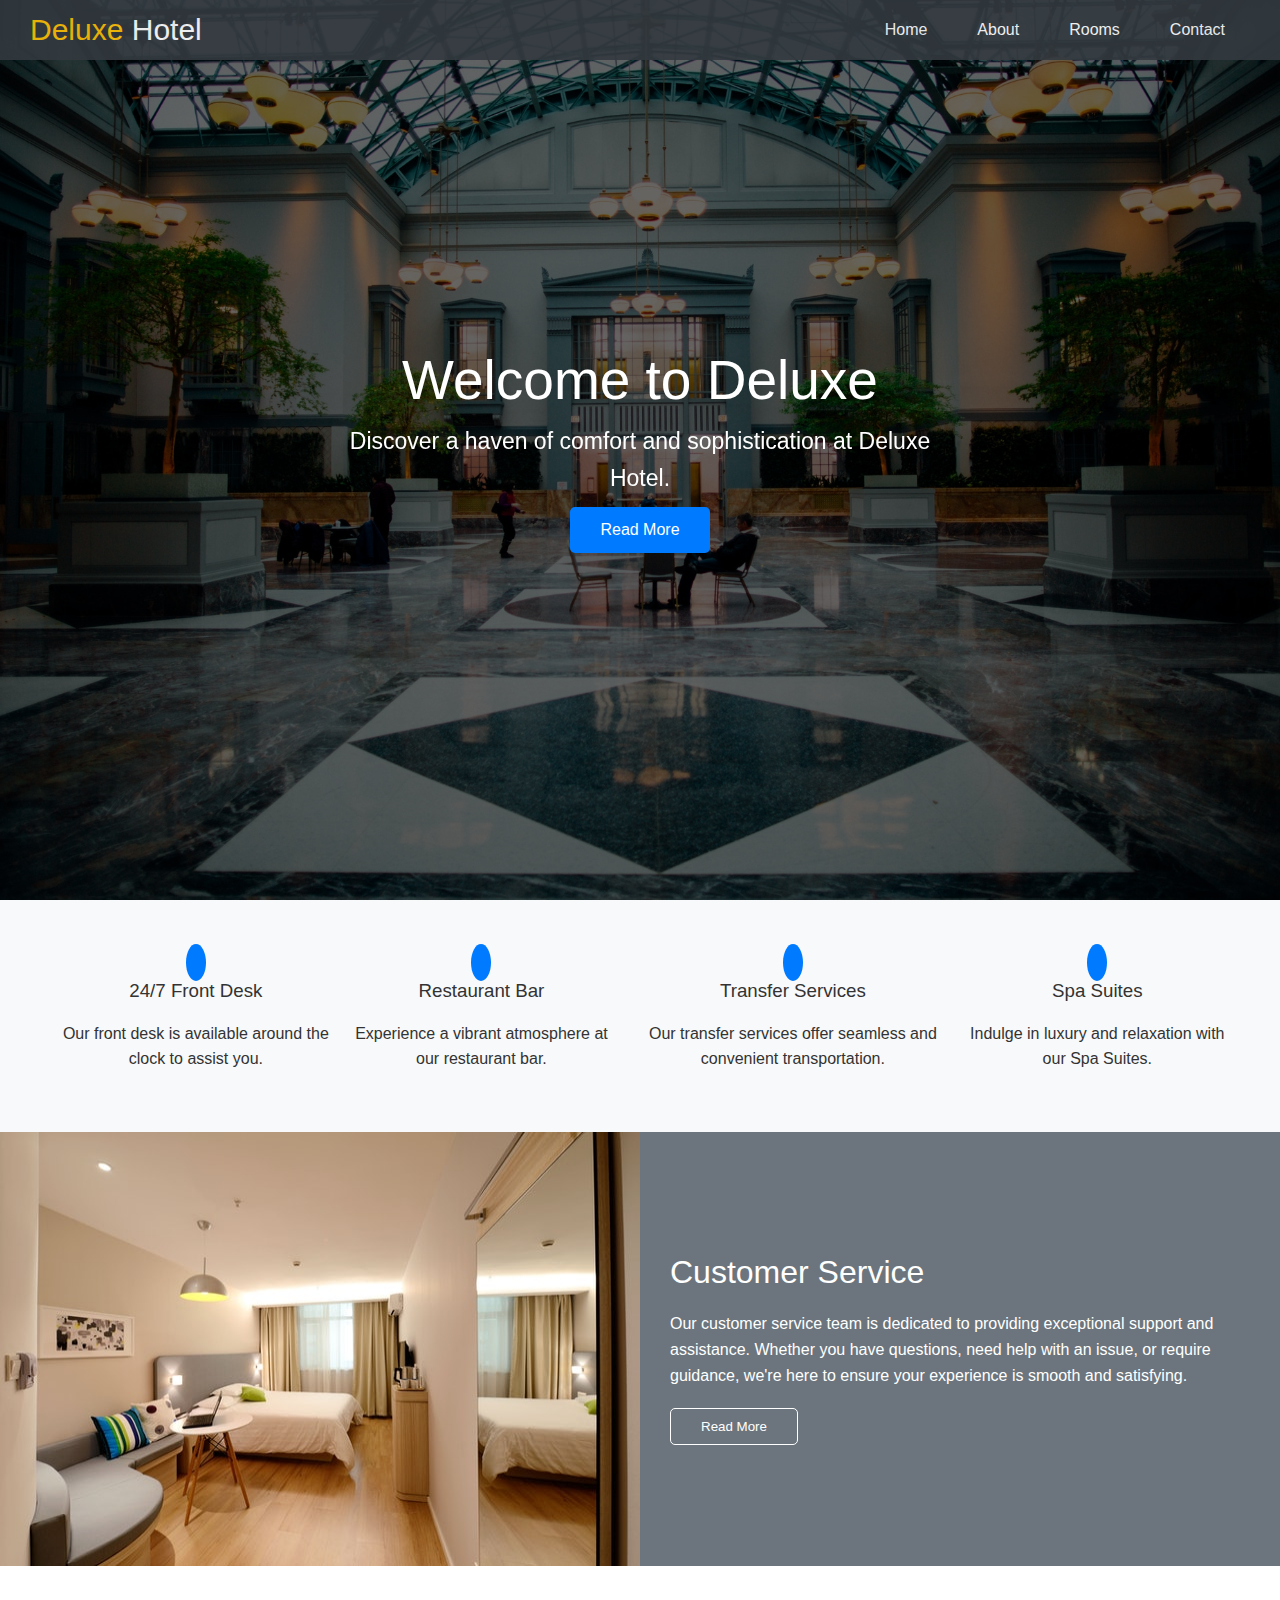
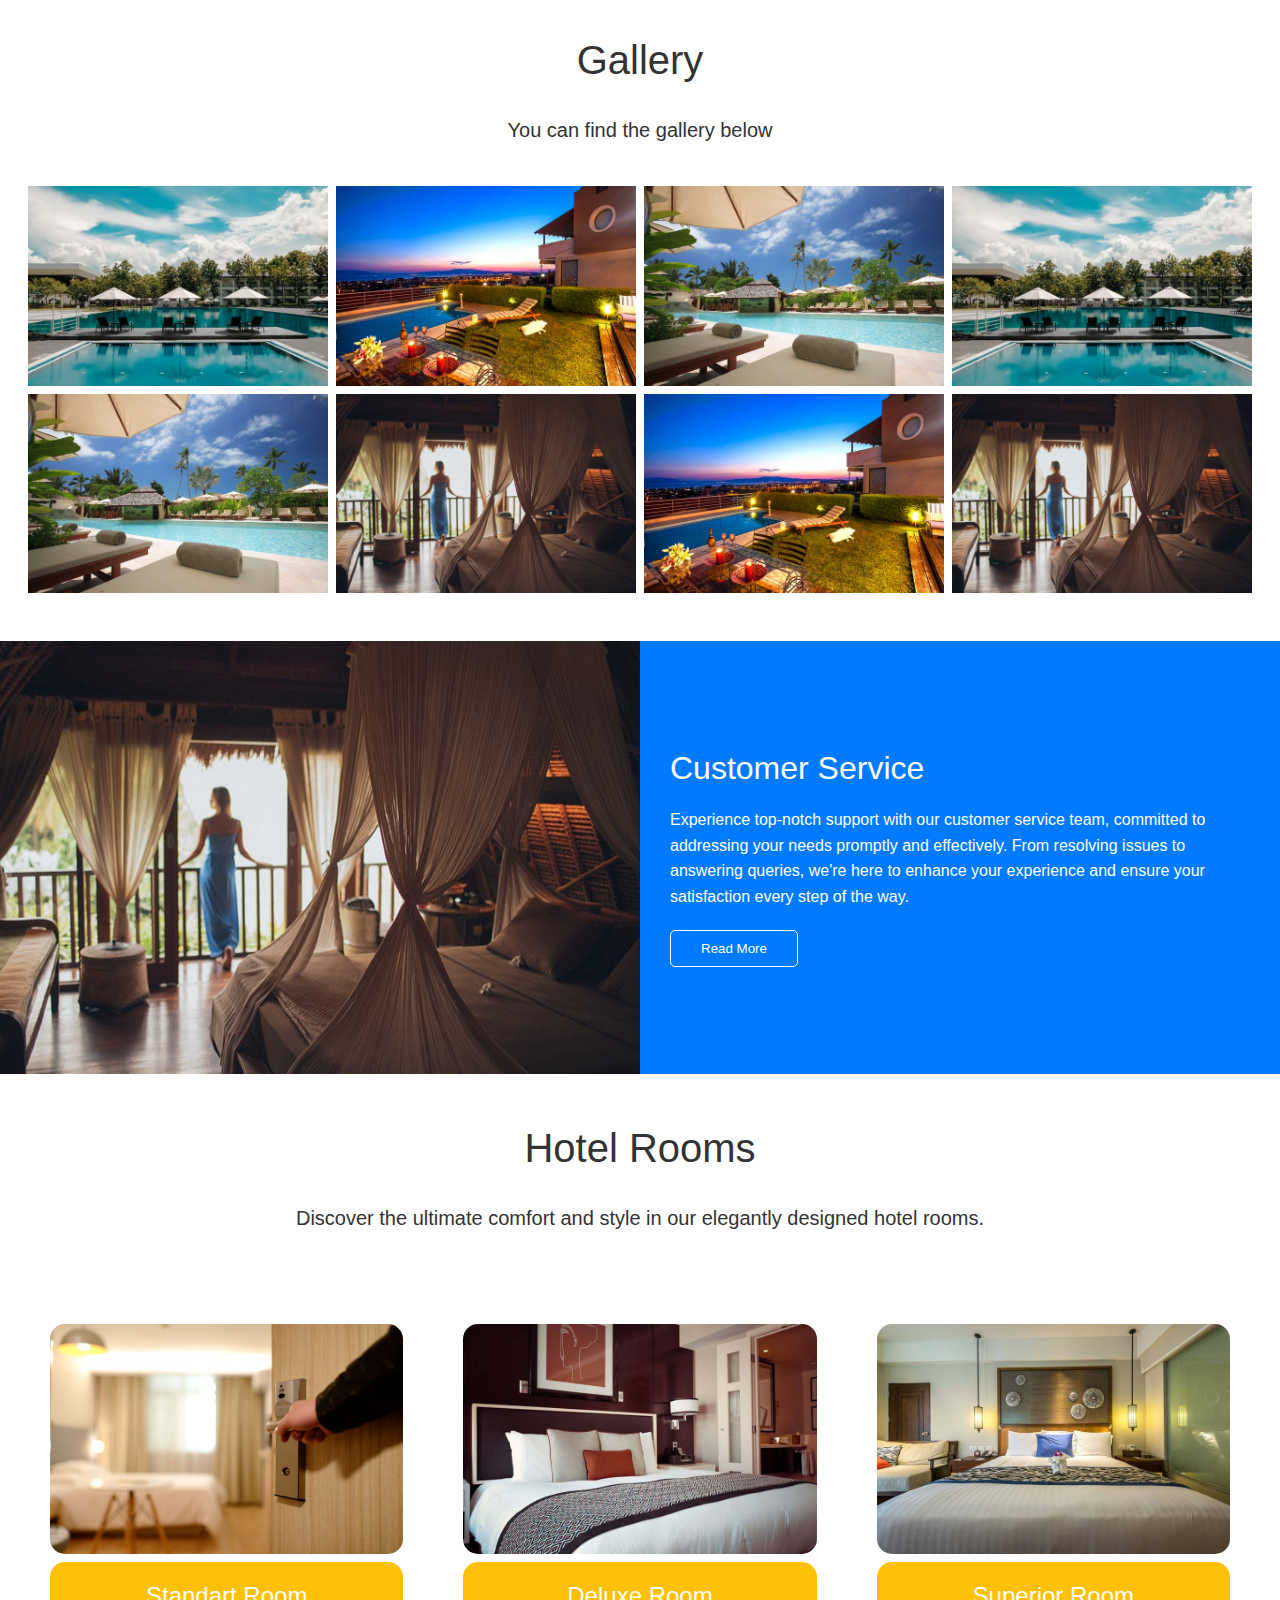
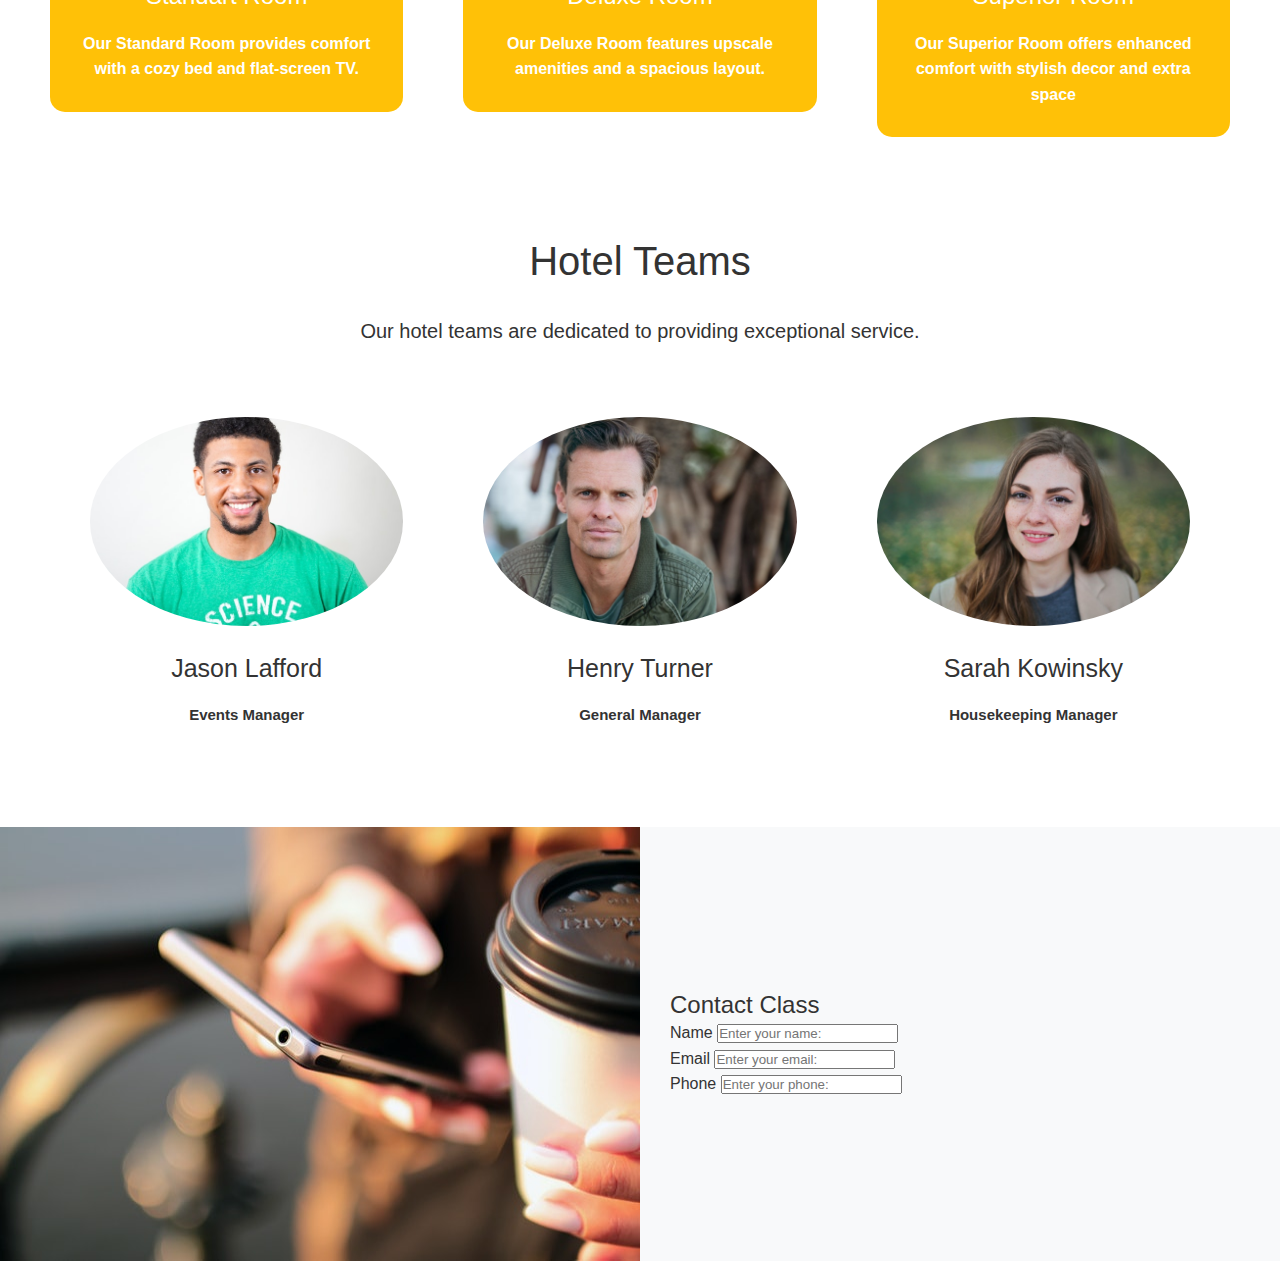
==== index.html @ 6f43c354 "form-contact taslağı oluşturuldu." ====
<!DOCTYPE html>
<html lang="en">
<head>
    <meta charset="UTF-8">
    <meta name="viewport" content="width=device-width, initial-scale=1.0">
    <title>Document</title>
    <link rel="stylesheet" href="css/utils.css">
    <link rel="stylesheet" href="css/style.css">
    <link rel="stylesheet" href="https://cdnjs.cloudflare.com/ajax/libs/font-awesome/6.6.0/css/all.min.css" integrity="sha512-Kc323vGBEqzTmouAECnVceyQqyqdsSiqLQISBL29aUW4U/M7pSPA/gEUZQqv1cwx4OnYxTxve5UMg5GT6L4JJg==" crossorigin="anonymous" referrerpolicy="no-referrer" />
</head>
<body>
    <!--header-->
   <header id="home" class="main-header">
    <div class="navbar">
        <h1 class="brand"><i class="fas fa-hotel"></i>
        <span>Deluxe</span> Hotel
        </h1>
        </nav>
        <ul>
            <li><a href="#home">Home</a></li>
            <li><a href="#about">About</a></li>
            <li><a href="#rooms">Rooms</a></li>
            <li><a href="#contact">Contact</a></li>

        </ul>
        </nav>
       
    </div>
    <div class="content">
        <h1>Welcome to Deluxe</h1>
        <p>Discover a haven of comfort and sophistication at Deluxe Hotel.</p>
        <a href="" class="btn btn-primary"><i class="fas fa-chevron-right"></i> Read More</a>
    </div>
   </header>

   <main>
    <!--services-->
    <section id="services" class="icons bg-light">
    <div class="flex-items">
        <div>
            <i class="fas fa-concierge-bell fa-2x"></i>
            <div>
                <h3>24/7 Front Desk</h3>
                <p>
                    Our front desk is available around the clock to assist you.
                </p>
            </div>




        </div>

        <div>
            <i class="fas fa-utensils fa-2x"></i>
            <div>
                <h3>Restaurant Bar</h3>
                <p>
                    Experience a vibrant atmosphere at our restaurant bar.
                </p>
            </div>




        </div>
        <div>
            <i class="fas fa-bus fa-2x"></i>
            <div>
                <h3>Transfer Services</h3>
                <p>
                    Our transfer services offer seamless and convenient transportation.
                </p>
            </div>




        </div>
        <div>
            <i class="fas fa-spa fa-2x"></i>
            <div>
                <h3>Spa Suites</h3>
                <p>
                    Indulge in luxury and relaxation with our Spa Suites.
                </p>
            </div>




        </div>
        



    </div>
  </section>

  <!--about-->
  <section id="about" class="flex-columns">
    <div class="row">
        <div class="column">
            <div class="column-1">
                <img src="img/about1.jpeg" alt="">
            </div>
        </div>
        <div class="column">
            <div class="column-2 bg-secondary">
              <h1>Customer Service</h1>
               <p>
                Our customer service team is dedicated to providing exceptional support and assistance. Whether you have questions, need help with an issue, or require guidance, we're here to ensure your experience is smooth and satisfying.
               </p>
               <button class="btn btn-outline">Read More</button>
            </div>
        </div>
    </div>
  </section>

  <!--gallery-->
  <section id="gallery" class=" gallery flex-grid section-padding">
    
    <div class="section-header">
        <h1>Gallery</h1>
        <p>You can find the gallery below</p>
    </div>
   <div class="row">
    <div class="column">
        <img src="img/1.jpeg" alt="">
        <img src="img/2.jpeg" alt="">
    </div>
    <div class="column">
        <img src="img/3.jpeg" alt="">
        <img src="img/4.jpeg" alt="">
    </div>
    <div class="column">
        <img src="img/2.jpeg" alt="">
        <img src="img/3.jpeg" alt="">
    </div>
    <div class="column">
        <img src="img/1.jpeg" alt="">
        <img src="img/4.jpeg" alt="">
    </div>
   </div>

  </section>

<!--about-2-->
 <section id="about" class="flex-columns flex-reverse">
    <div class="row">
        <div class="column">
            <div class="column-1">
                <img src="img/about2.jpeg" alt="">
            </div>
        </div>
        <div class="column">
            <div class="column-2 bg-primary">
              <h1>Customer Service</h1>
               <p>
                Experience top-notch support with our customer service team, committed to addressing your needs promptly and effectively. From resolving issues to answering queries, we're here to enhance your experience and ensure your satisfaction every step of the way.
               </p>
               <button class="btn btn-outline">Read More</button>
            </div>
        </div>
    </div>
  </section>

<!--hotel-rooms-->
<section id="room" class="hotel-rooms">

    <div class="section-header">
        <h1>Hotel Rooms</h1>
        <p>Discover the ultimate comfort and style in our elegantly designed hotel rooms.</p>
    </div>
    <div class="flex-items">

     <div class="rooms">
        <img src="img/room3.jpeg" alt="">
         <div class="desc">
         <h2>Standart Room</h2>
         <p>Our Standard Room provides comfort with a cozy bed and flat-screen TV.</p>
         </div>
     </div>
     <div class="rooms">
        <img src="img/room1.jpeg" alt="">
         <div class="desc">
         <h2>Deluxe Room</h2>
         <p>Our Deluxe Room features upscale amenities and a spacious layout.</p>
         </div>
     </div>
     <div class="rooms">
        <img src="img/room2.jpeg" alt="">
        <div class="desc">
         <h2>Superior Room</h2>
         <p>Our Superior Room offers enhanced comfort with stylish decor and extra space</p>
         </div>
     </div>
 

    </div>


</section>

<!--Teams-->
<section id="teams" class="hotel-teams">
    <div class="section-header">
        <h1>Hotel Teams</h1>
        <p>Our hotel teams are dedicated to providing exceptional service.</p>
    <div class="flex-items">
        <div class="teams">
            <img src="img/p1.jpeg" alt="">
              <h1>Jason Lafford</h1>
              <p>Events Manager</p>
              
        </div>
        <div class="teams">
            <img src="img/p2.jpeg" alt="">
              <h1>Henry Turner</h1>
              <p>General Manager</p>
              
        </div>
        <div class="teams">
            <img src="img/p3.jpeg" alt="">
              <h1>Sarah Kowinsky</h1>
              <p>Housekeeping Manager</p>
              
        </div>
    </div>

</section>

<!--Contact-->
<section id="contact" class="contact flex-columns">
    <div class="row">
        <div class="column">
        <div class="column-1">
            <img src="img/contact.jpeg" alt="">
        </div>
    </div>

    
        <div class="column">
        <div class="column-2 bg-light">
            <h2>Contact Class</h2>
             <form action="" class="contact-form">
                <div class="form-control">
                 <label for="name">Name</label>
                 <input type="text" id="name"
                 placeholder="Enter your name:">
                </div>

                <div class="form-control">
                    <label for="name">Email</label>
                    <input type="email" id="email"
                    placeholder="Enter your email:">
                   </div>

                   <div class="form-control">
                    <label for="name">Phone</label>
                    <input type="text" id="phone"
                    placeholder="Enter your phone:">
                   </div>

                  

             </form>
        </div>
    </div>

    </div>

</section>



 </main>


    
</body>
</html>
---- css/utils.css ----
:root { 
    --white: #fff;
    --primary: #007bff;
    --secondary: #6c757d;
    --succes: #28a745;
    --danger: #dc3545;
    --warning: #ffc107;
    --info: #17a2b8;
    --dark: #343a40;
    --light: #f8f9fa;
}
/* text color */

.text-primary {color: var(--primary);}
.text-secondary {color: var(--secondary);}
.text-succes {color: var(--succes);}
.text-danger {color: var(--danger);}
.text-warning {color: var(--warning);}
.text-info {color: var(--info);}
.text-dark {color: var(--dark);}
.text-light {color: var(--light);}

/* bg-colors */ 

.bg-primary {background-color: var(--primary);}
.bg-secondary {background-color: var(--secondary);}
.bg-succes {background-color: var(--succes);}
.bg-danger {background-color: var(--danger);}
.bg-warning {background-color: var(--warning);}
.bg-info {background-color: var(--info);}
.bg-dark {background-color: var(--dark);}
.bg-light {background-color: var(--light);}

/* buttons */ 

.btn {
    cursor: pointer;
    display: inline-block;
    padding: 10px 30px;
    border: none;
    border-radius: 5px;
}

.btn:hover {
    opacity: 0.9;
}

.btn-primary { 
    color: var(--white);
    background-color: var(--primary);
}

.btn-secondary { 
    color: var(--white);
    background-color: var(--secondary);
}

.btn-succes {
    color: var(--white);
    background-color: var(--succes);
}

.btn-danger {
    color: var(--white);
    background-color: var(--danger);
}

.btn-warning {
    color:  var(--white);
    background-color: var(--warning);

}
.btn-info {
    color:  var(--white);
    background-color: var(--info);

}

.btn-dark {
    color: var(--white);
    background-color: var(--dark);
}
.btn-light { 
    color: var(--dark);
    background-color: var(--light);

}
.btn-outline {
    background: transparent;
    border: 1px solid var(--white);
    color: var(--white);
}

.btn-outline-primary {
    background: transparent;
    border: 1px solid var(--primary);
    color: var(--dark);
}


.btn-outline-primary:hover { 
    background: var(--primary);
    border: 1px solid var(--primary);
    color: var(--white);

}

/* flex items */
.flex-items {
    display: flex;
    flex: 25%;
    justify-content: center;
    text-align: center;
    height: 100%;
    margin: 5px;
    padding: 15px;
}

.flex-items h3{
    font-family: sans-serif;
}


/* flex-columns */

.flex-columns .flex-reverse .row{
    flex-direction: row-reverse;

}
.flex-columns .row {
    display: flex;
    flex-direction: row;
    flex-wrap: wrap;

    width: 100%;

}
.flex-columns .column {
    flex: 1;

}

.flex-columns .column .column-1,
.flex-columns .column .column-2 {
    height: 100%;

}
.flex-columns .column-2 {
    display: flex;
    flex-direction: column;
    align-items: flex-start;
    justify-content: center;
    padding: 3rem;

}

.flex-columns img {
    width: 100%;
    height: 100%;
}
.flex-grid .row {
    display: flex;
    flex-wrap: wrap;
    padding: 0 .4rem;

}
.flex-grid .column {
    flex: 25%;
    padding: 0 .4rem;
}

.section-header {
    display: flex;
    flex-direction: column;
    align-items: center;
    justify-content: center;
    padding: 3rem;

}
.section-header h1 {
    font-size: 4rem;
    margin: 2rem 0;

}
.section-padding {
    padding: 2rem 2rem 4rem;
}

.section-header p {
    font-size: 2rem;
}
---- css/style.css ----
@import url('https://fonts.googleapis.com/css2?family=Open+Sans:ital,wght@0,300..800;1,300..800&family=Roboto:ital,wght@0,100;0,300;0,400;0,500;0,700;0,900;1,100;1,300;1,400;1,500;1,700;1,900&display=swap');

body{
    font-family: sans-serif;
    font-size: 1.6rem;
    background: #fff;
    color: #333;
    line-height: 1.6;

}
*{
    box-sizing: border-box;
    margin: 0;
    padding: 0;

}
html{
    font-size: 10px;
}

ul{

    list-style: none;
    

}

a{
    color: #333;
    text-decoration: none;

}
h1,h2 {
    font-weight: 300;
    line-height: 1.2;

}

p {
    margin: 1rem 0;
}

img {
    width: 100%;

}

.text-center{
    text-align: center;

}

/* navbar */
.navbar { 
    display: flex;
    align-items: center;
    justify-content: space-between;
    background-color: var(--dark);
    opacity: 0.9;
    color: #fff;
    position: fixed;
    width: 100%;
    height: 60px;
    top: 0;
    padding: 0 3rem;

}
.navbar a { 
    color: #fff;
    padding: 1rem 2rem;
    margin: 0 0.5rem;

}
.navbar ul {
    display: flex;

}
.navbar a:hover {
    border-bottom: 2px solid var(--warning);
   

}

.navbar .brand {
    font-weight: 400;
}

.navbar h1 {
    font-size: 3rem;
}  
.navbar span {
    color: var(--warning);
}
    
.main-header {
    background-image: url('../img/bg-1.jpeg');
    background-repeat: no-repeat;
    background-size: cover;
    background-position: center;
    height: 100vh;
    color: #fff;
    position: relative;
}
.main-header .content {
    display: flex;
    flex-direction: column;
    align-items: center;
    justify-content: center;
    text-align: center;
    height: 100%;

}
.main-header::before {
    content: '';
    position: absolute;
    top: 0;
    left: 0;
    width: 100%;
    height: 100%;
    background: rgba(0, 0, 0, 0.6);
}
.main-header * {
    z-index: 5;
}
.main-header .content h1 {
    font-size: 5.5rem;
}
.main-header .content p {
    font-size: 2.3rem;
    max-width: 60rem;
    margin: 2rem 0 3 rem;
    
}

/* icons */
.icons {
    padding: 30px;

}
.icons h3 {
    font-weight: 400;
    margin-bottom: 15px;

}

.icons i {
    background-color: var(--primary);
    color: #fff;
    padding: 1rem;
    border-radius: 50%;
    margin-bottom: 1.5rem;

}

/* about */

#about {
    color: #fff;


}
#about h2 {
    font-size: 4rem;
    font-weight: 400;
}

#about p {
    margin: 2rem 0;
    
}

/* gallery */
.gallery img:hover{
 cursor: pointer;
 opacity: 0.9;
}

.flex-items .rooms {
    margin: 3rem;
    
    
}

.hotel-rooms .desc {
    background-color: var(--warning);
    color: #fff;
    padding: 1rem;
    font-weight: 700;
    
   

}
.hotel-rooms .desc h2 {
    margin: 1rem;
}
.hotel-rooms .desc p {
    padding: 1rem;
}

.flex-items .teams {
    margin: 4rem;

    
}
.flex-items .teams h1 {
    font-size: 2.5rem;
}
.flex-items .teams p {
    font-size: 1.5rem;
    font-weight: 700;
}

.teams img {
    border-radius: 50%;
}
.rooms img {
    border-radius: 15px ;
}

.teams img:hover {
    transition: 0.3s;
    opacity: 0.9;
}
.rooms .desc {
    border-radius: 15px;
}
.rooms img:hover {
   opacity: 0.9;
   box-shadow: inset;
}
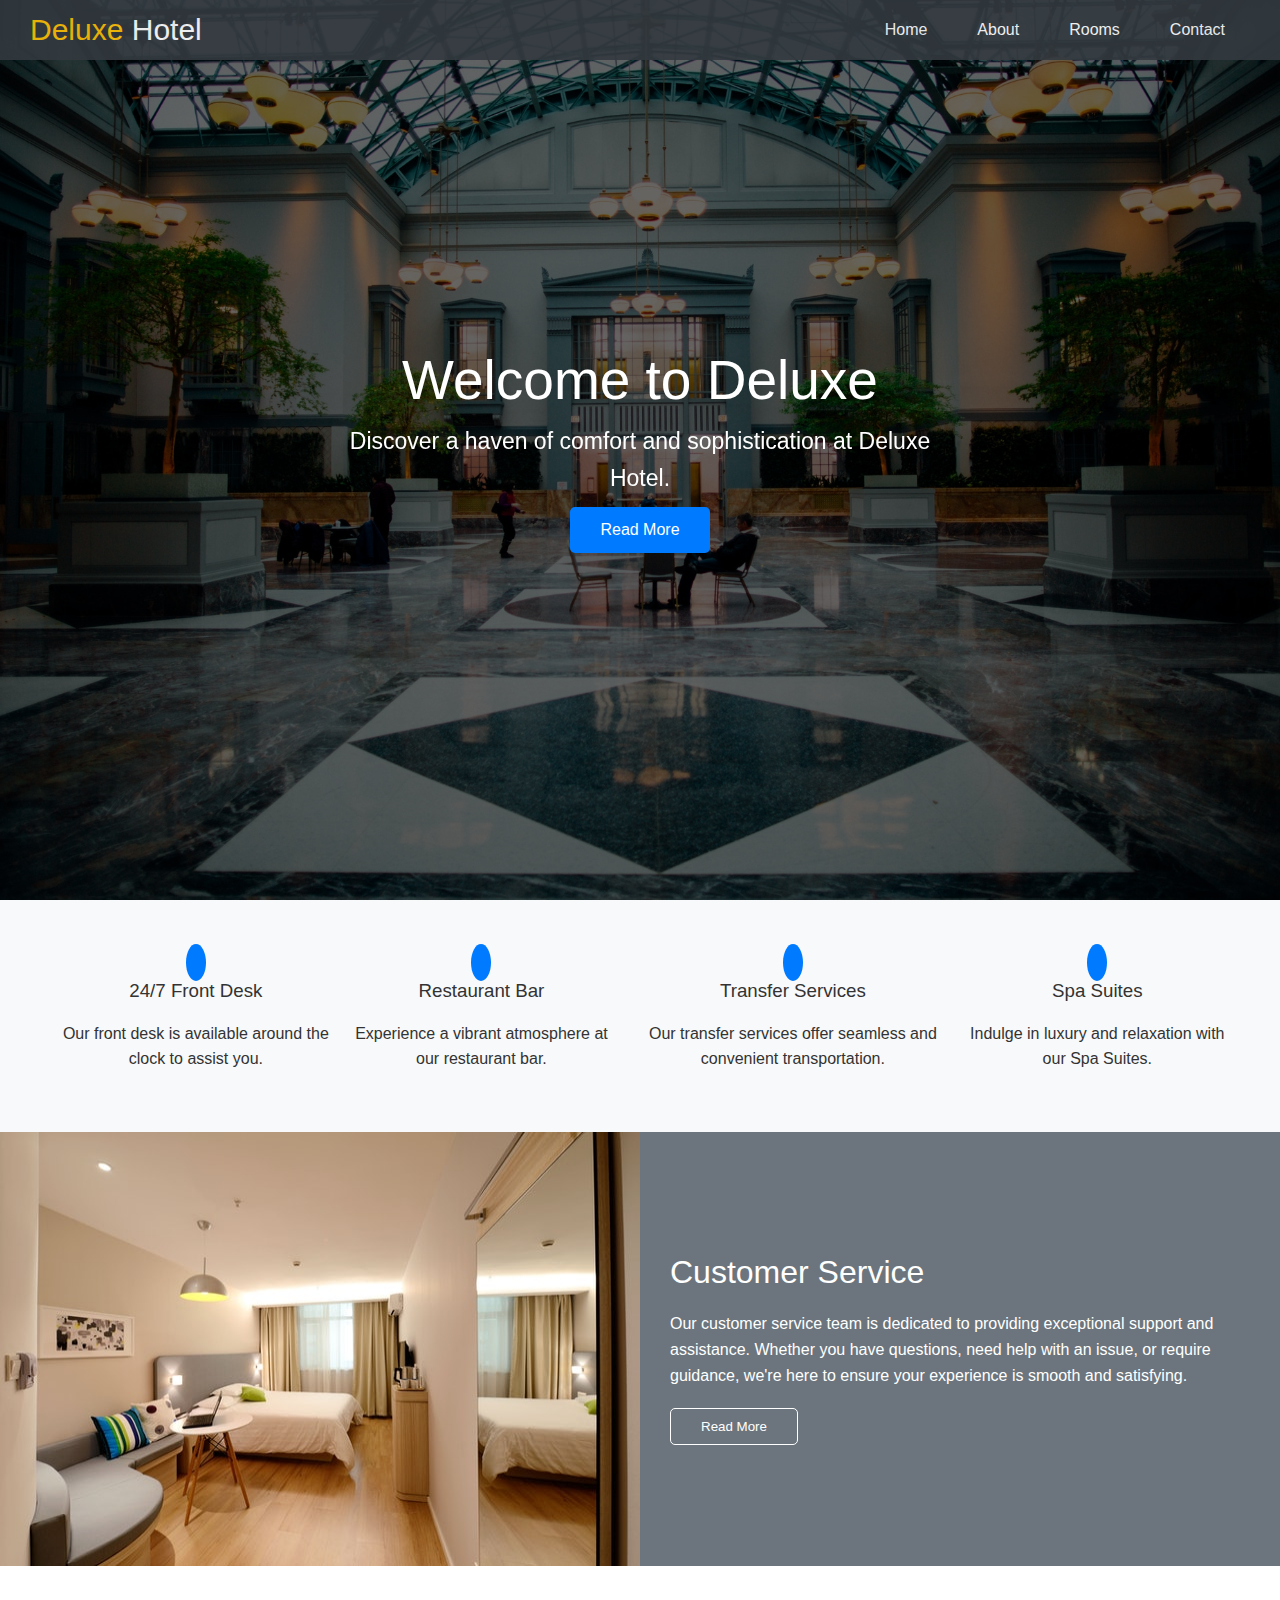
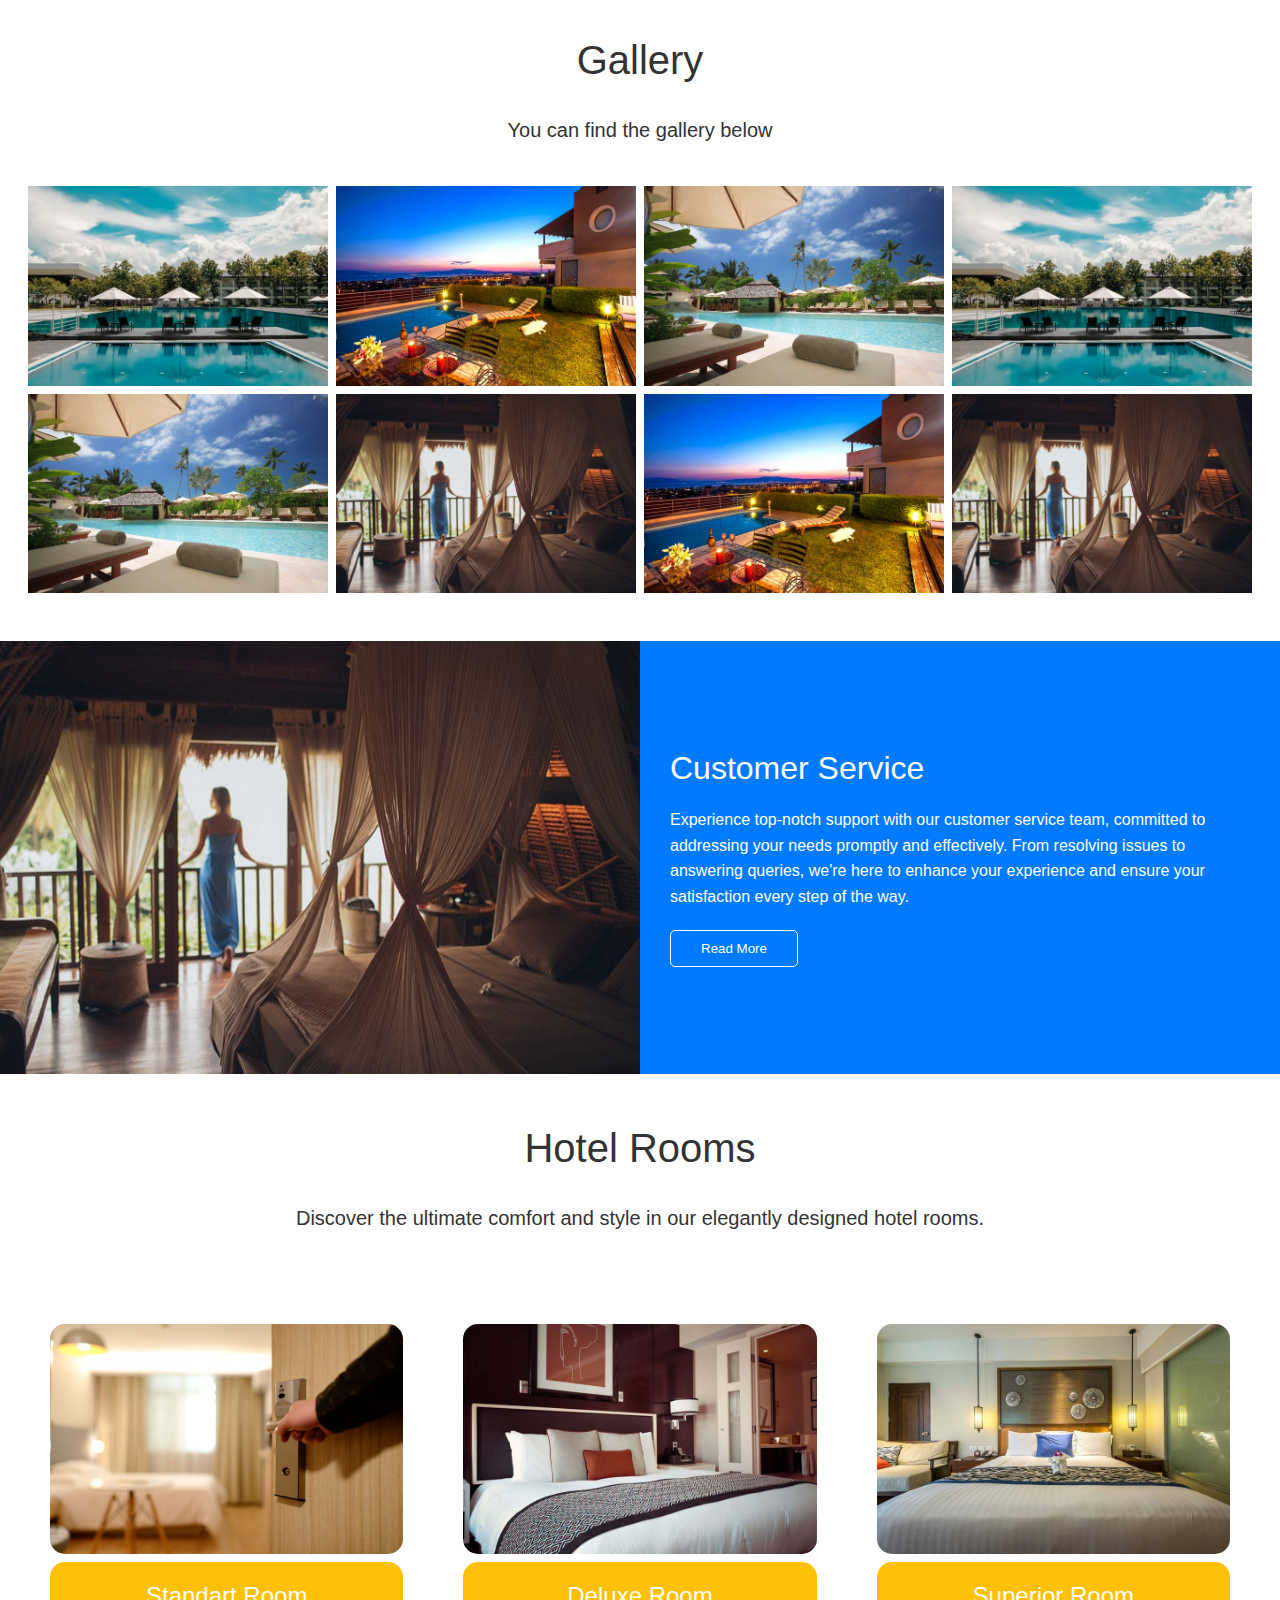
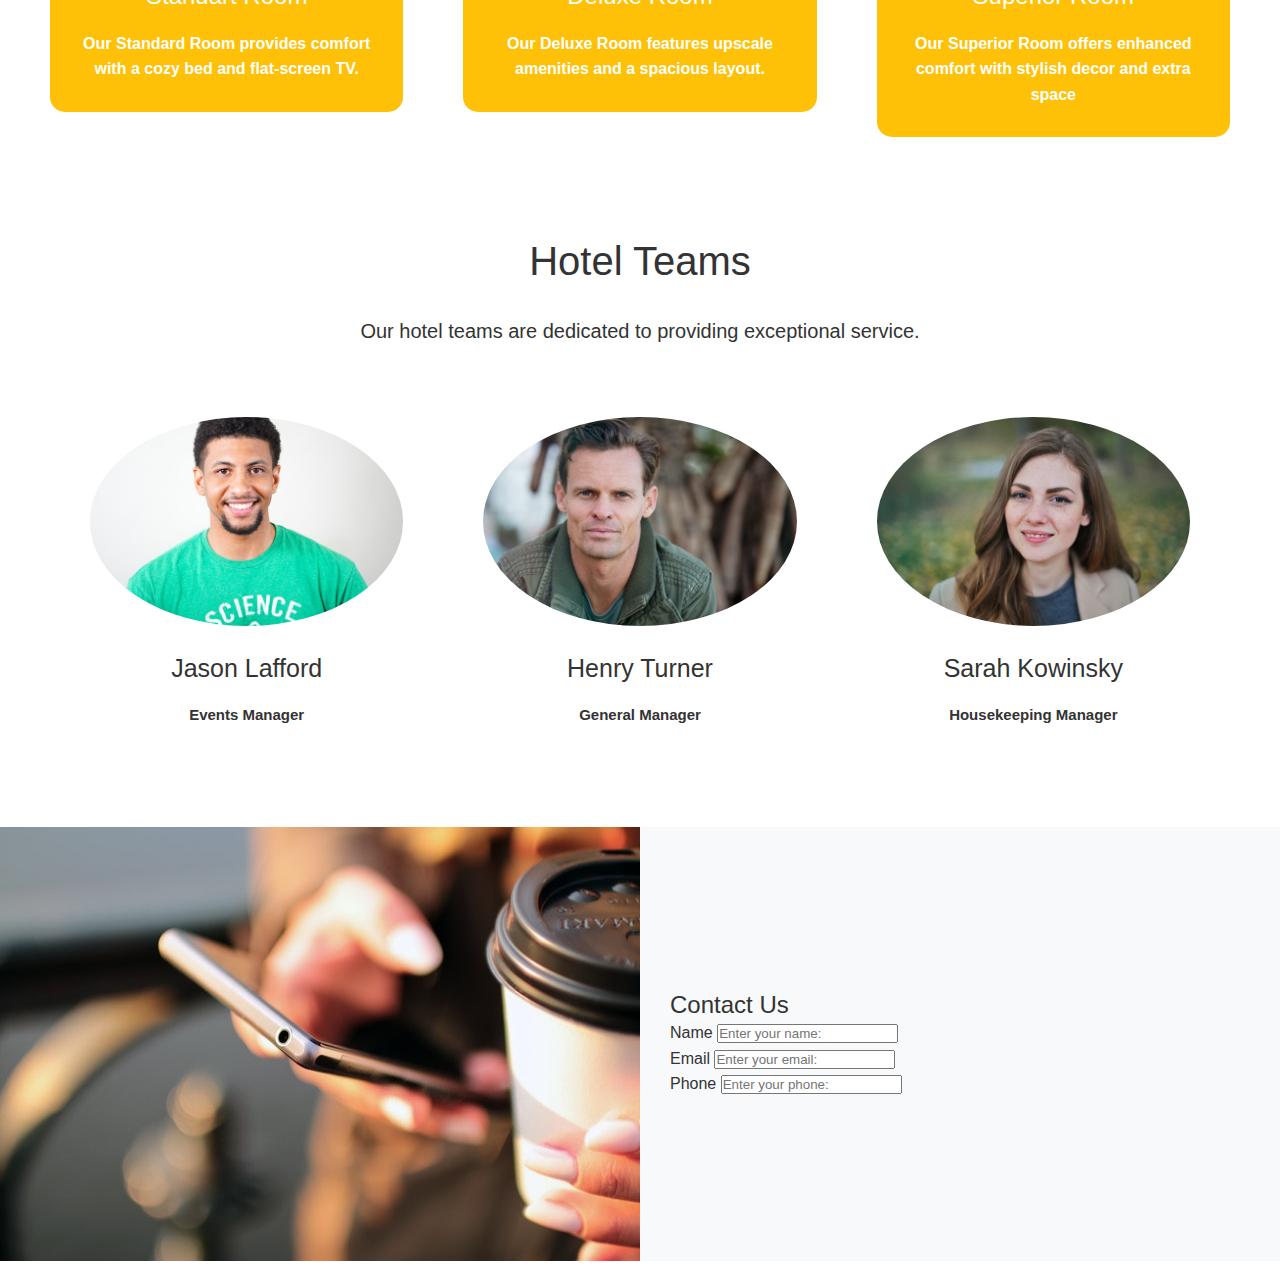
==== commit 0c84de49: "Yazım hataları giderildi." ====
--- a/index.html
+++ b/index.html
@@ -242,7 +242,7 @@
     
         <div class="column">
         <div class="column-2 bg-light">
-            <h2>Contact Class</h2>
+            <h2>Contact Us</h2>
              <form action="" class="contact-form">
                 <div class="form-control">
                  <label for="name">Name</label>
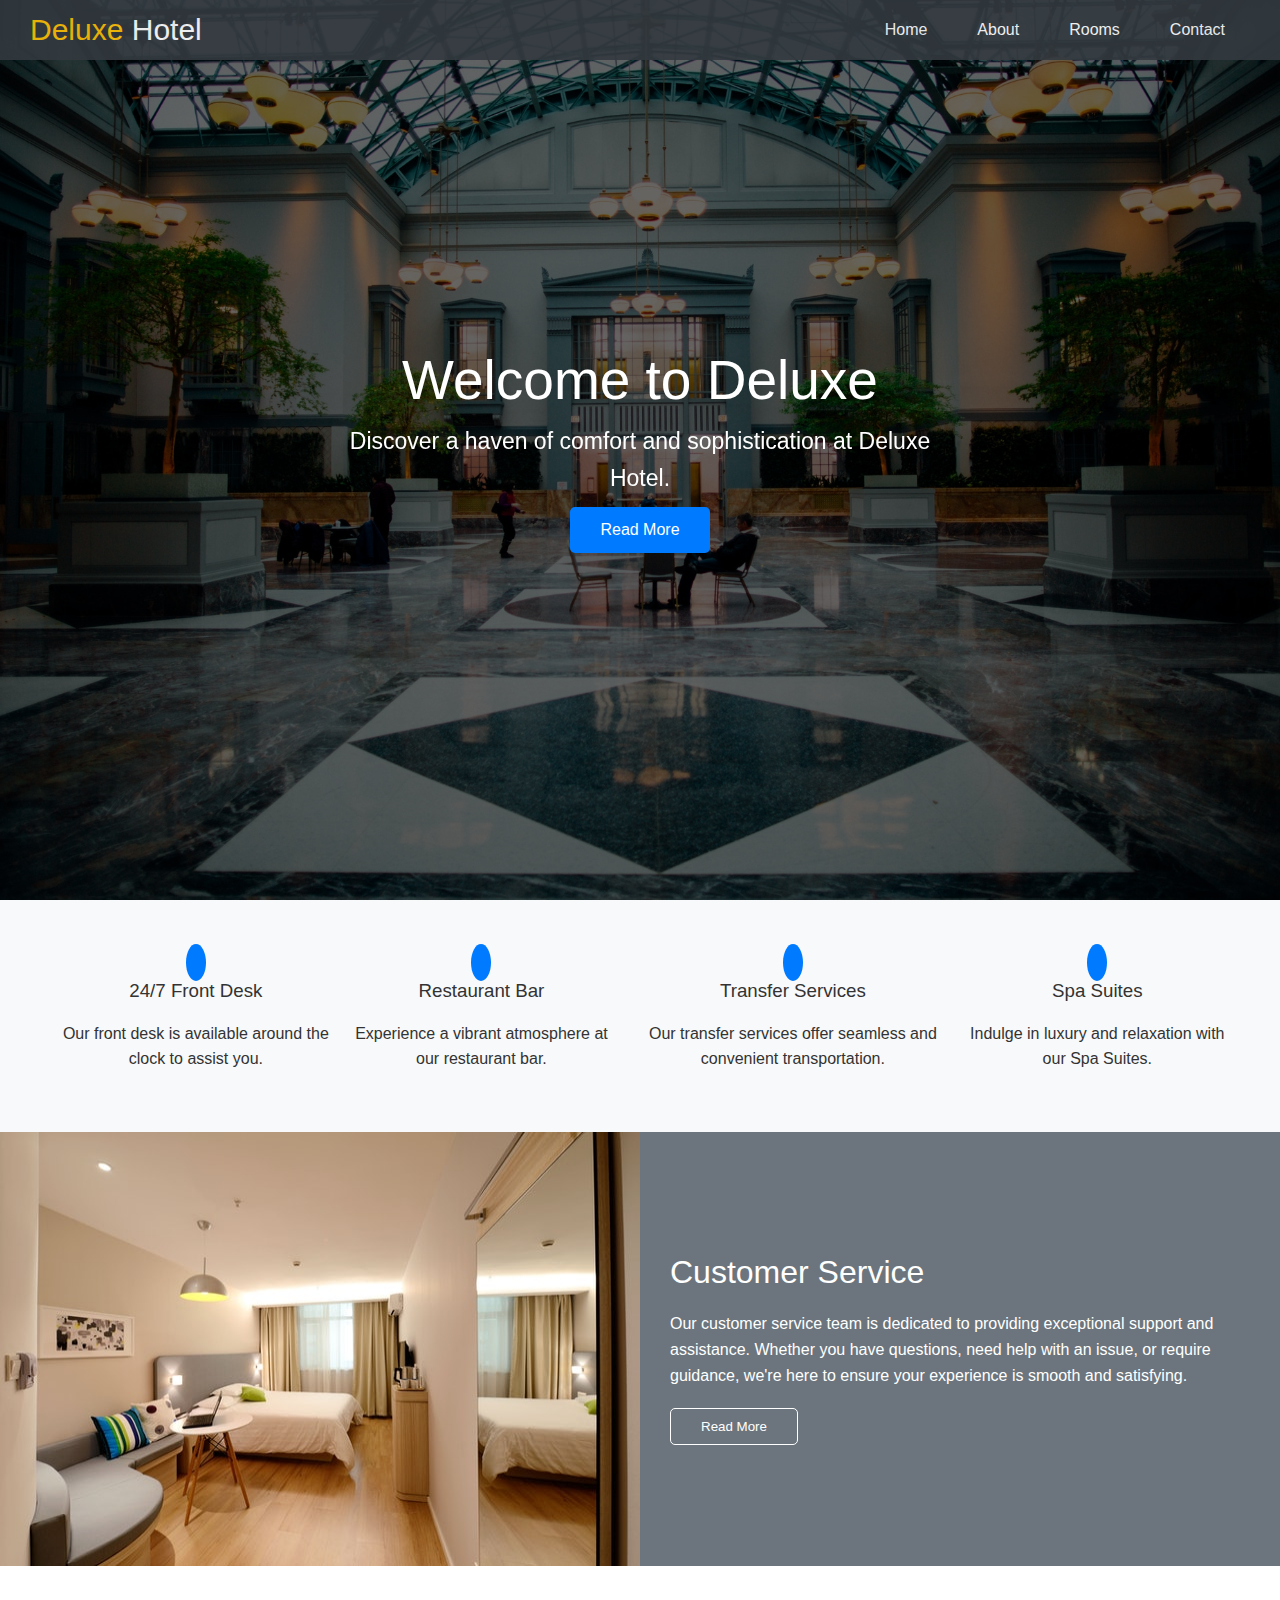
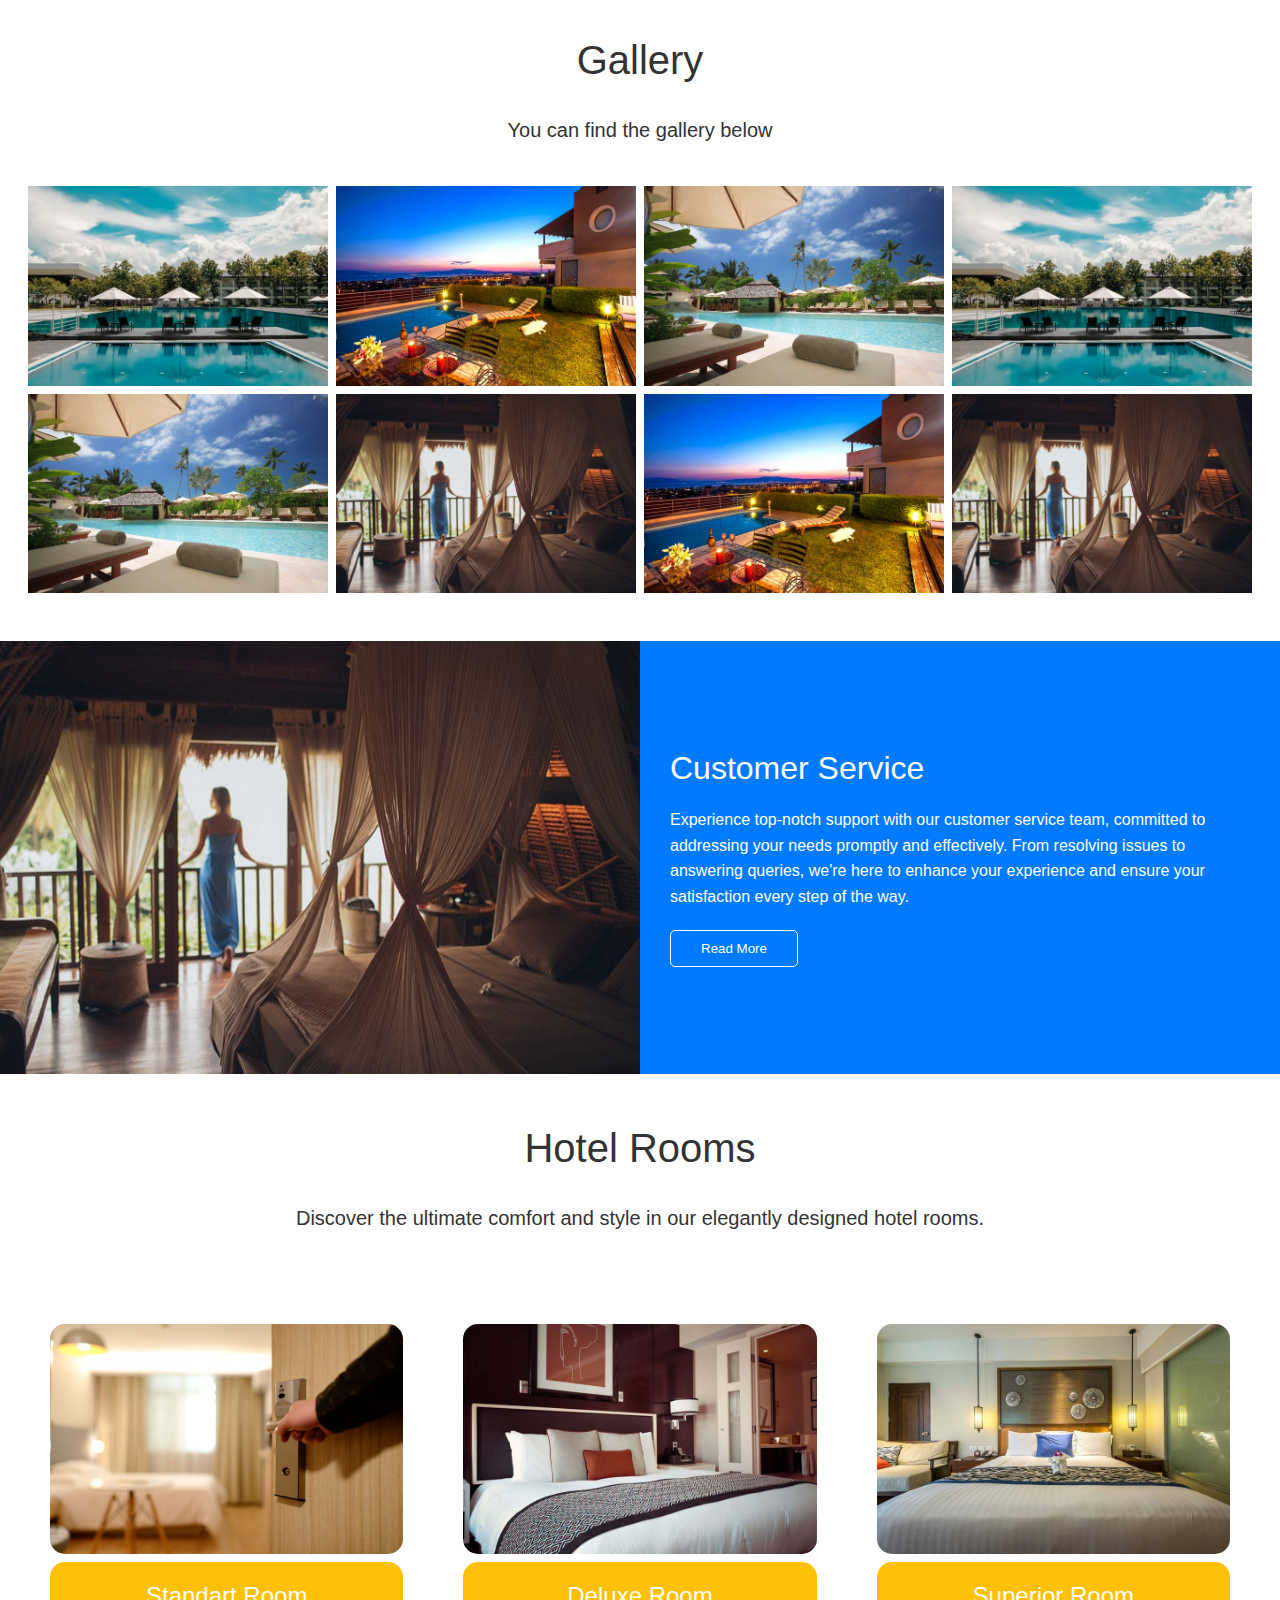
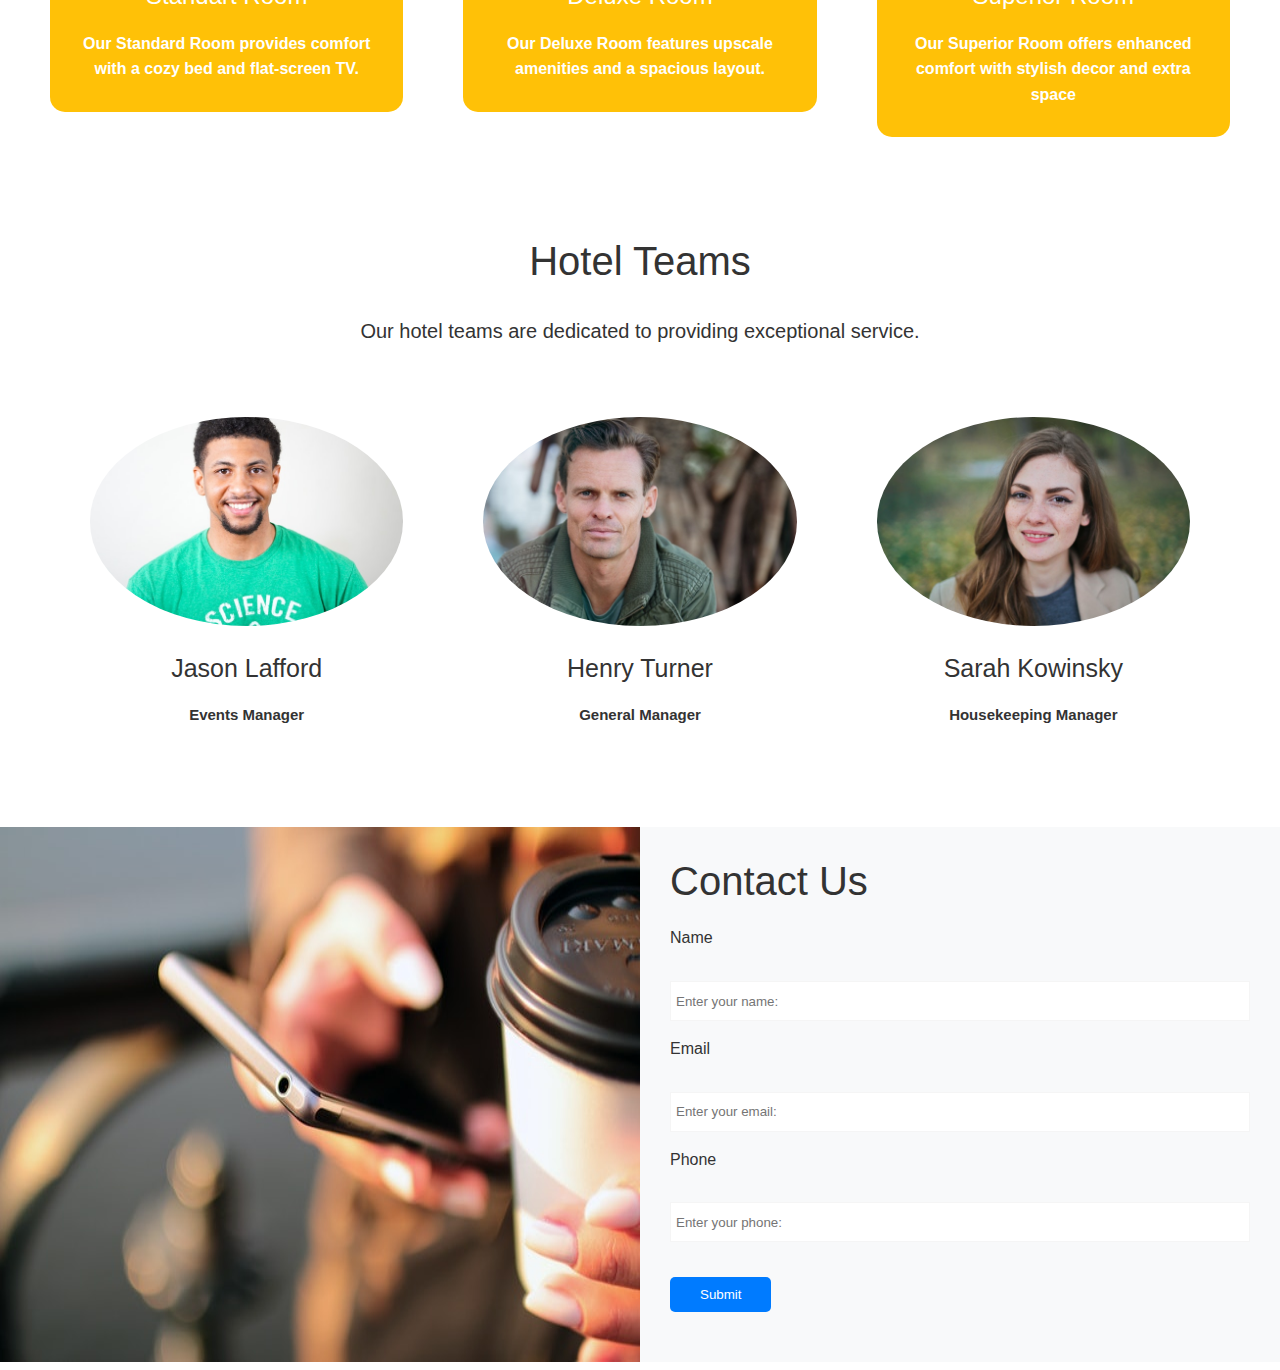
==== commit a388f203: "submit butonu eklendi ve başlık font-size değiştirildi." ====
--- a/index.html
+++ b/index.html
@@ -261,7 +261,7 @@
                     <input type="text" id="phone"
                     placeholder="Enter your phone:">
                    </div>
-
+                    <button type="submit" class="btn btn-primary">Submit</button>
                   
 
              </form>
--- a/css/style.css
+++ b/css/style.css
@@ -229,3 +229,32 @@
    box-shadow: inset;
 }
 
+/* contact */
+
+.contact-form {
+    width: 100%;
+    padding: 2rem 0;
+}
+
+.contact-form label {
+    display: block;
+    margin-bottom: 3rem;
+}
+.contact-form .form-control {
+    margin-bottom: 1.5rem;
+}
+
+.contact-form input {
+    width: 100%;
+    padding: 5px;
+    height: 40px;
+    border: 1px solid #f5f5f5;
+}
+
+.contact-form .btn {
+    
+    margin-top: 20px;
+}
+.contact h2 {
+    font-size: 4rem;
+}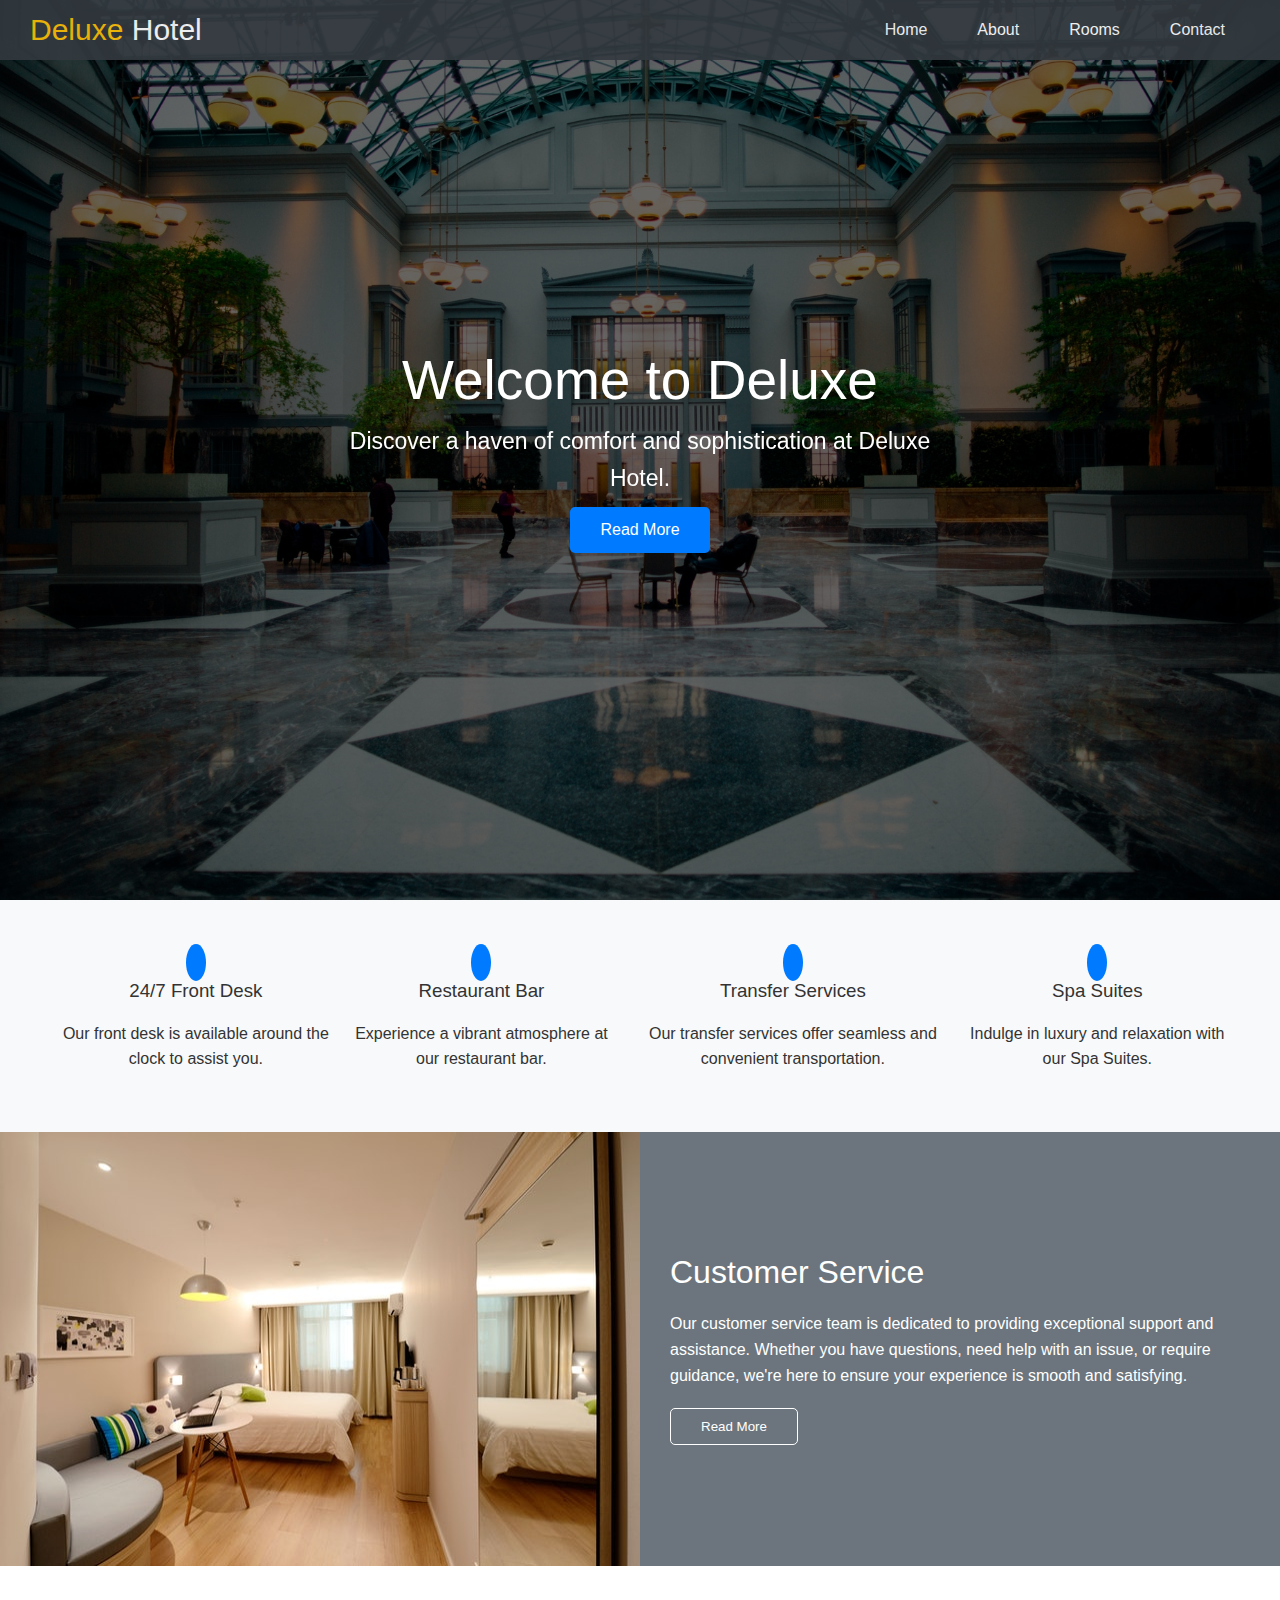
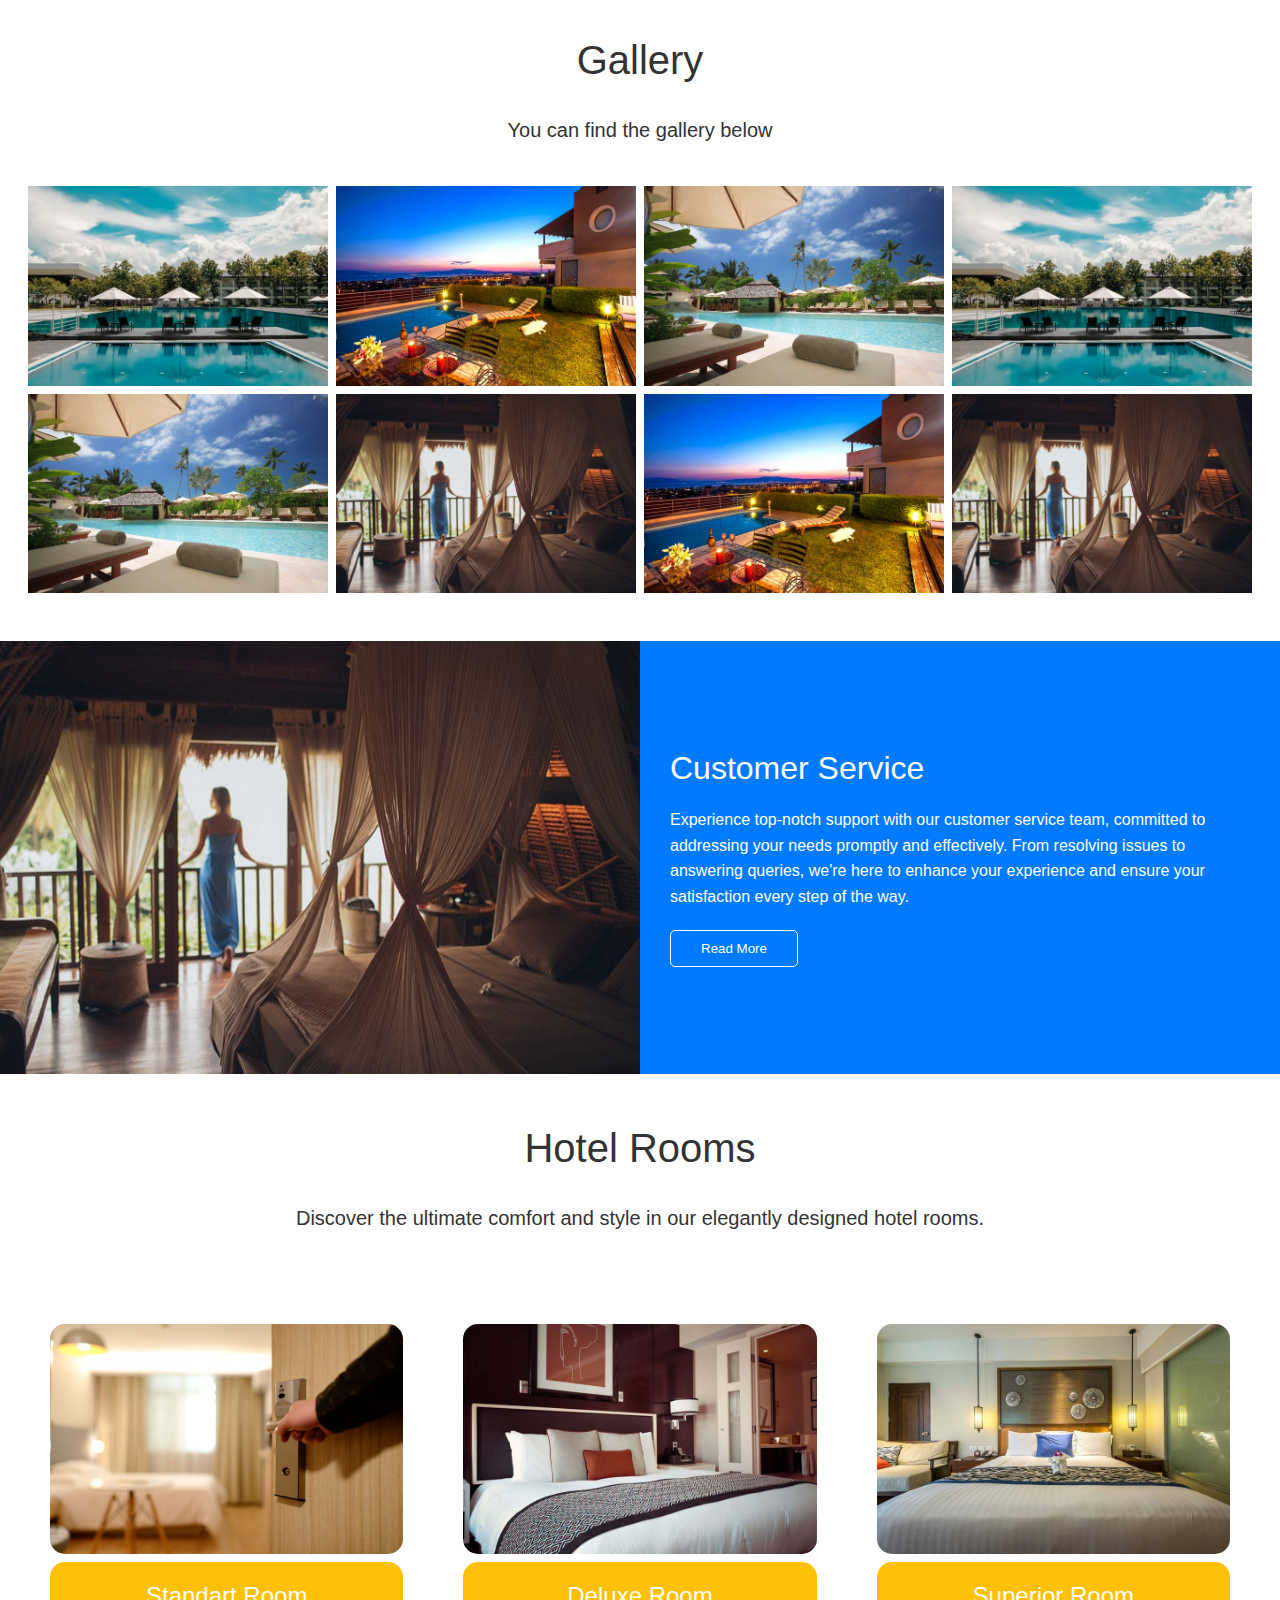
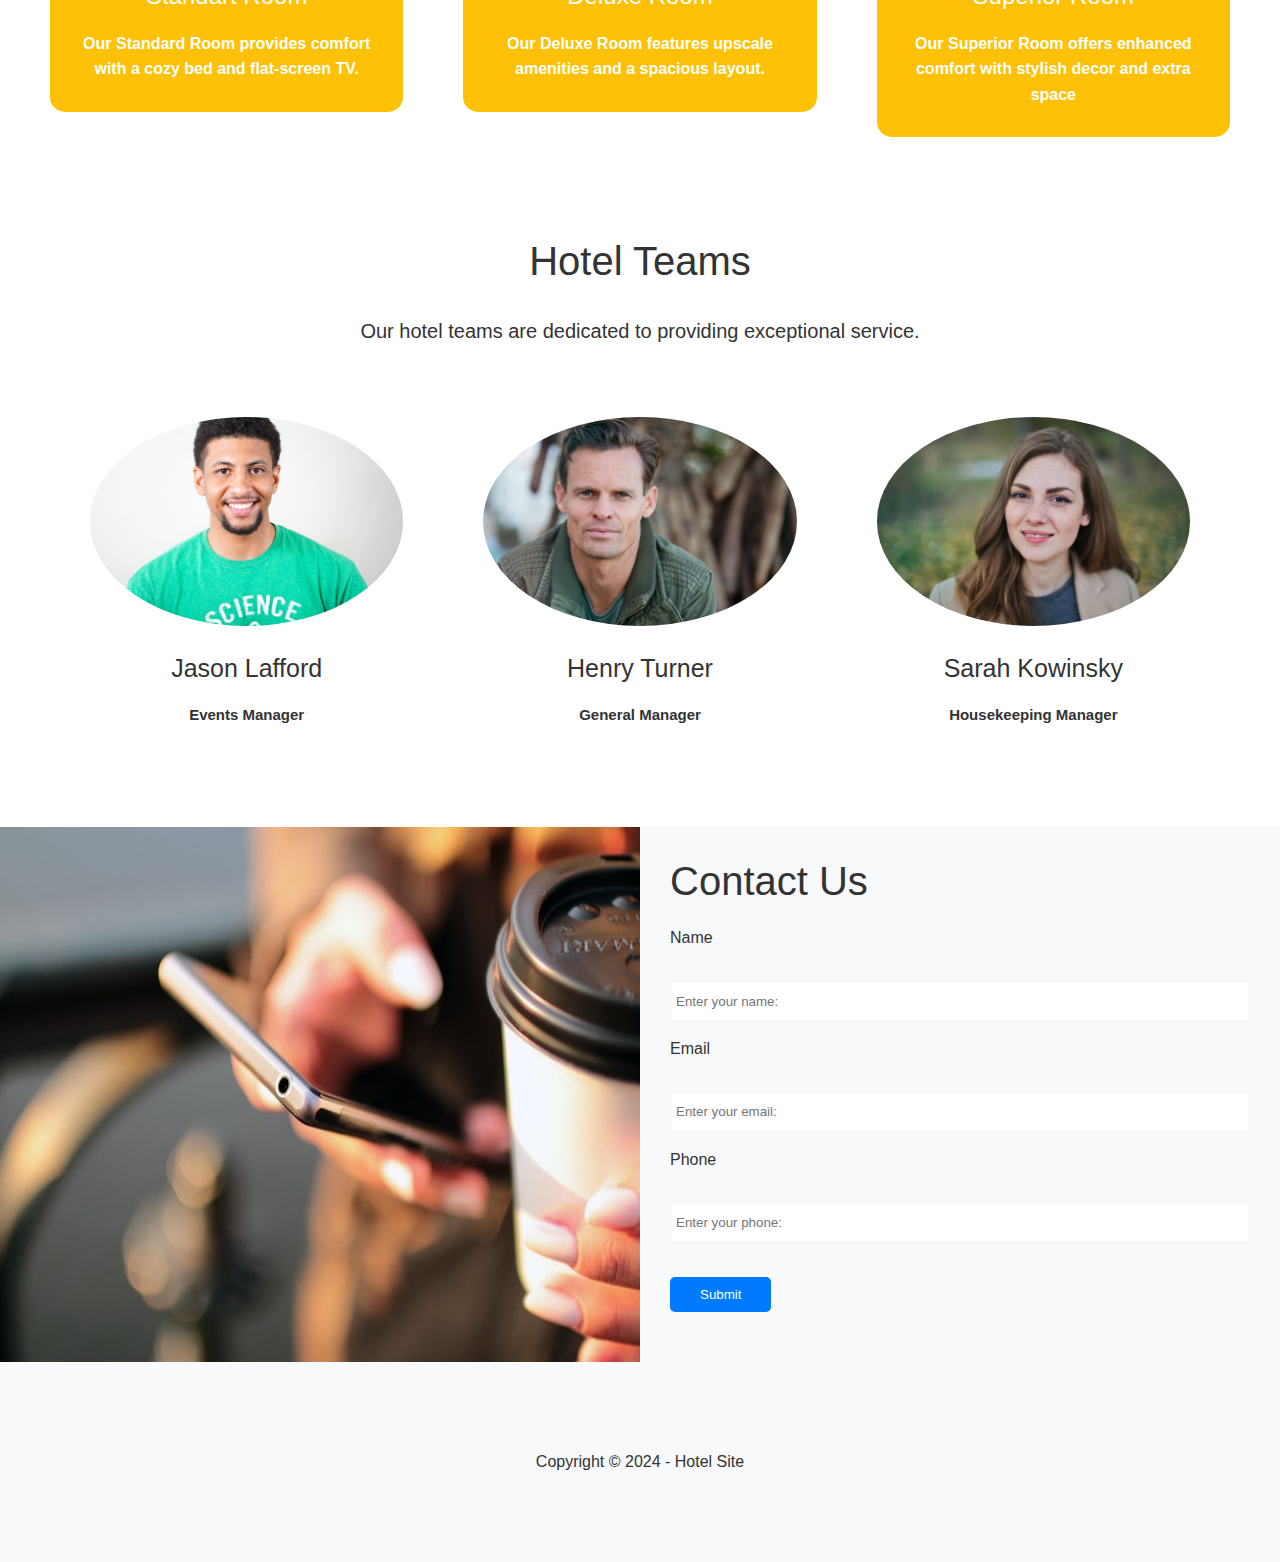
==== commit 3ef6b36c: "footer taslağı oluşturuldu." ====
--- a/index.html
+++ b/index.html
@@ -34,8 +34,8 @@
    </header>
 
    <main>
-    <!--services-->
-    <section id="services" class="icons bg-light">
+ <!--services-->
+  <section id="services" class="icons bg-light">
     <div class="flex-items">
         <div>
             <i class="fas fa-concierge-bell fa-2x"></i>
@@ -276,6 +276,18 @@
 
  </main>
 
+ <!--footer-->
+<footer class="footer bg-light">
+    <div class="social">
+        <a href="#"><i class="fab fa-facebook fa-2x"></i></a>
+        <a href="#"><i class="fab fa-twitter fa-2x"></i></a>
+        <a href="#"><i class="fab fa-youtube fa-2x"></i></a>
+        <a href="#"><i class="fab fa-linkedin fa-2x"></i></a>
+    </div>
+    <p>Copyright &copy 2024 - Hotel Site</p>
+    
+</footer>
+
 
     
 </body>
--- a/css/style.css
+++ b/css/style.css
@@ -257,4 +257,14 @@
 }
 .contact h2 {
     font-size: 4rem;
+}
+
+/* footer */
+.footer {
+    display: flex;
+    flex-direction: column;
+    justify-content: center;
+    align-items: center;
+    height: 200px;
+
 }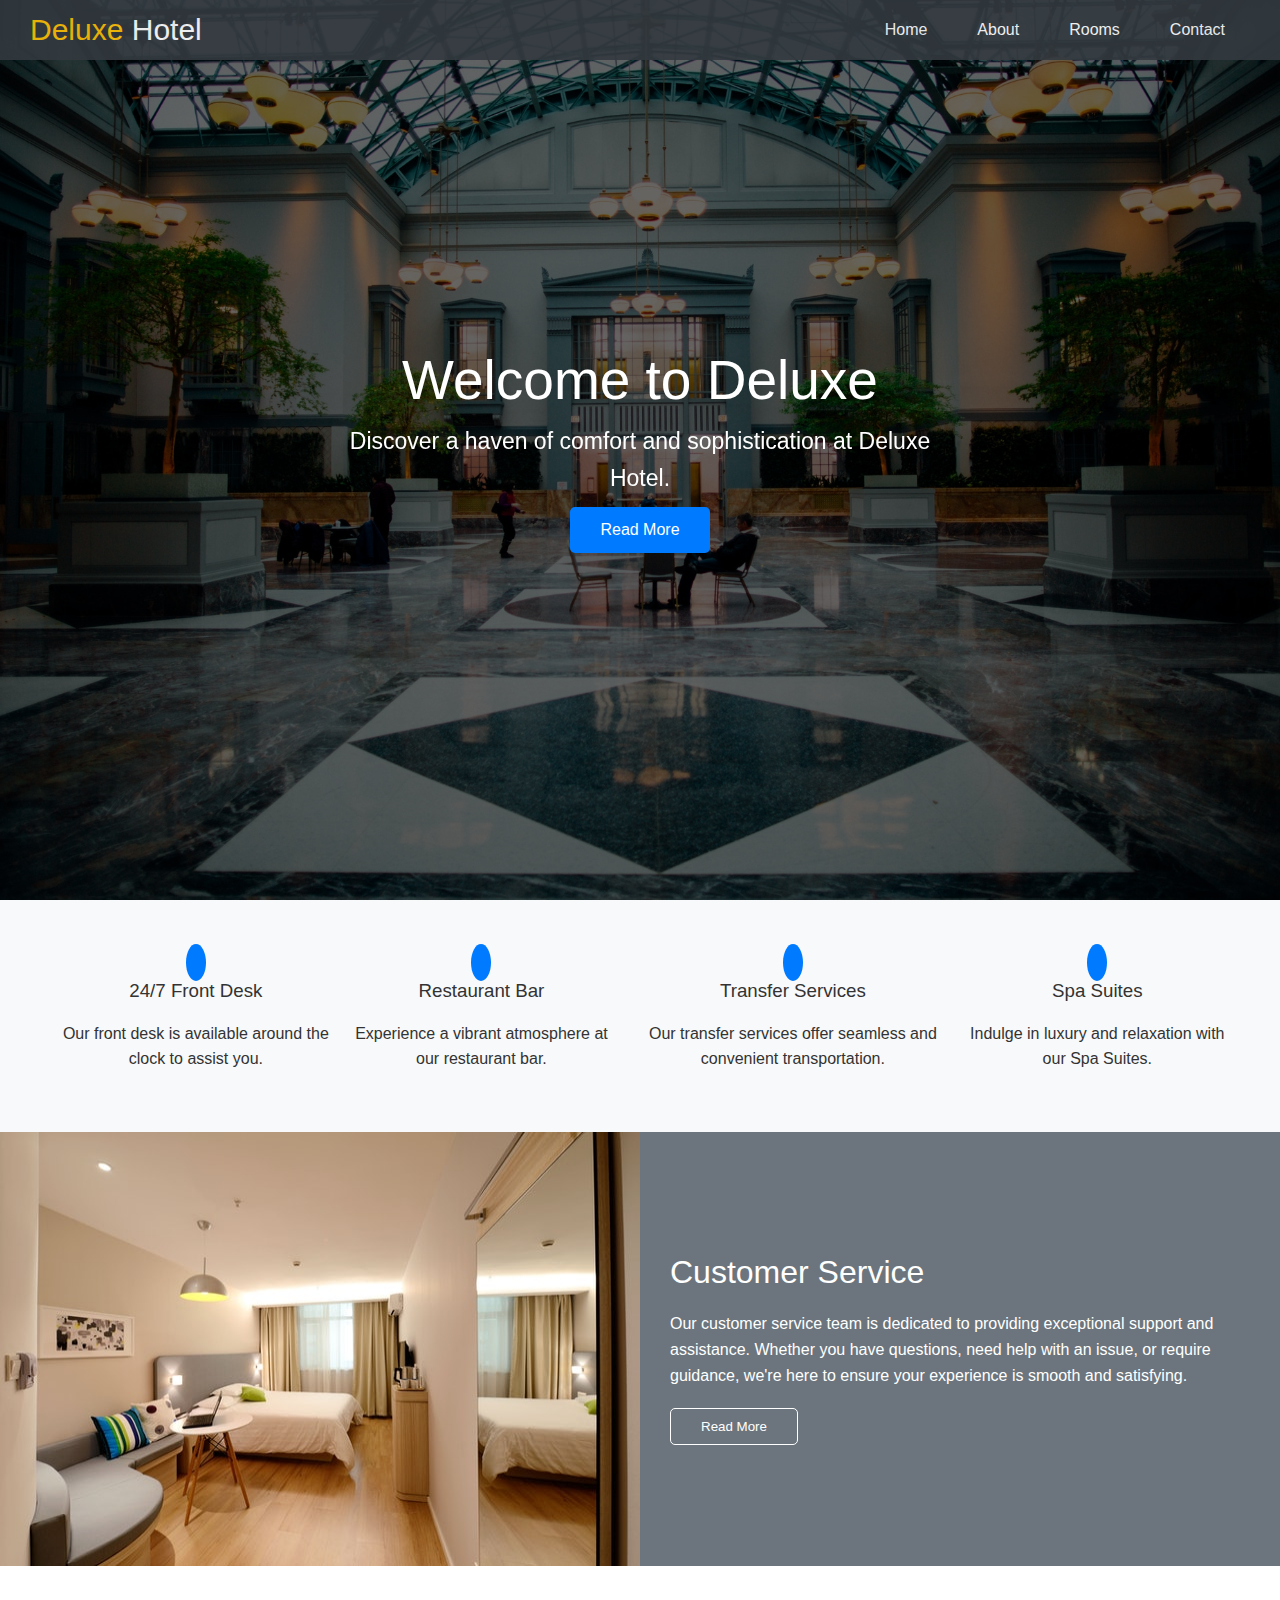
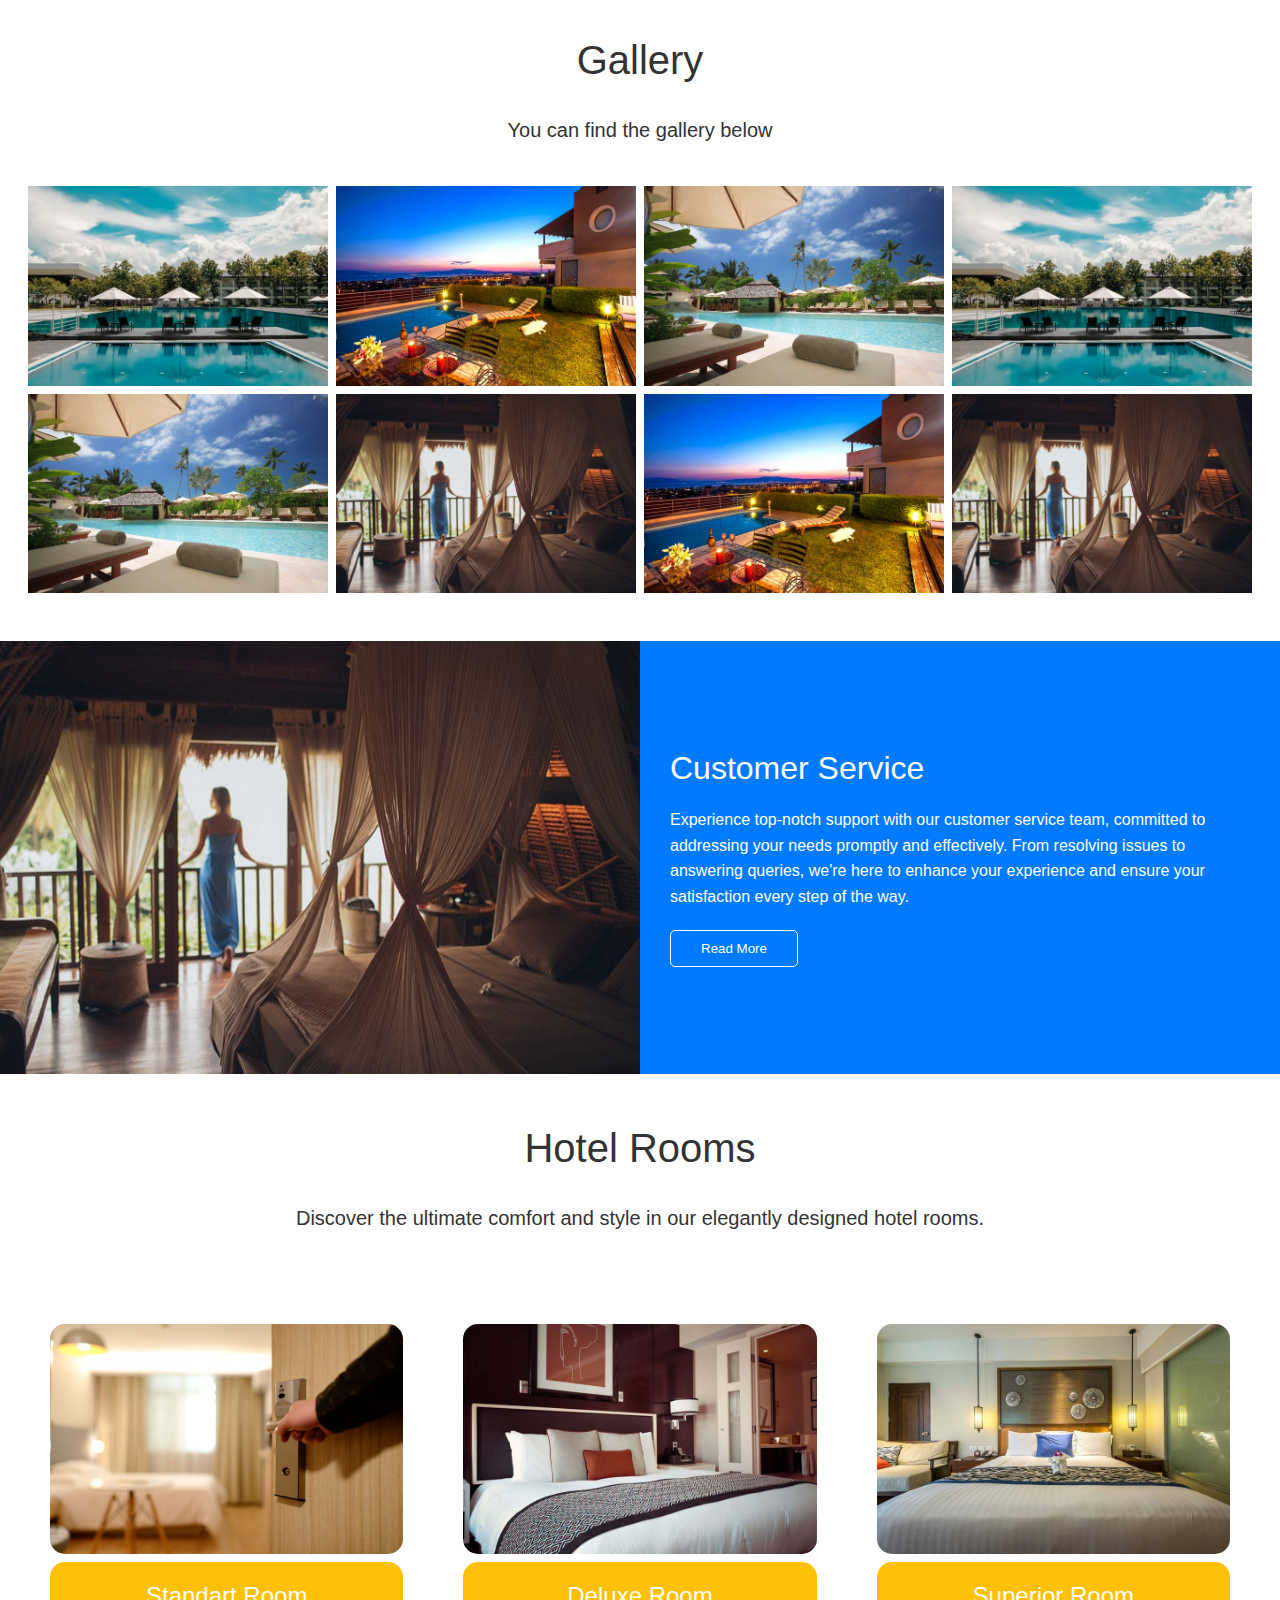
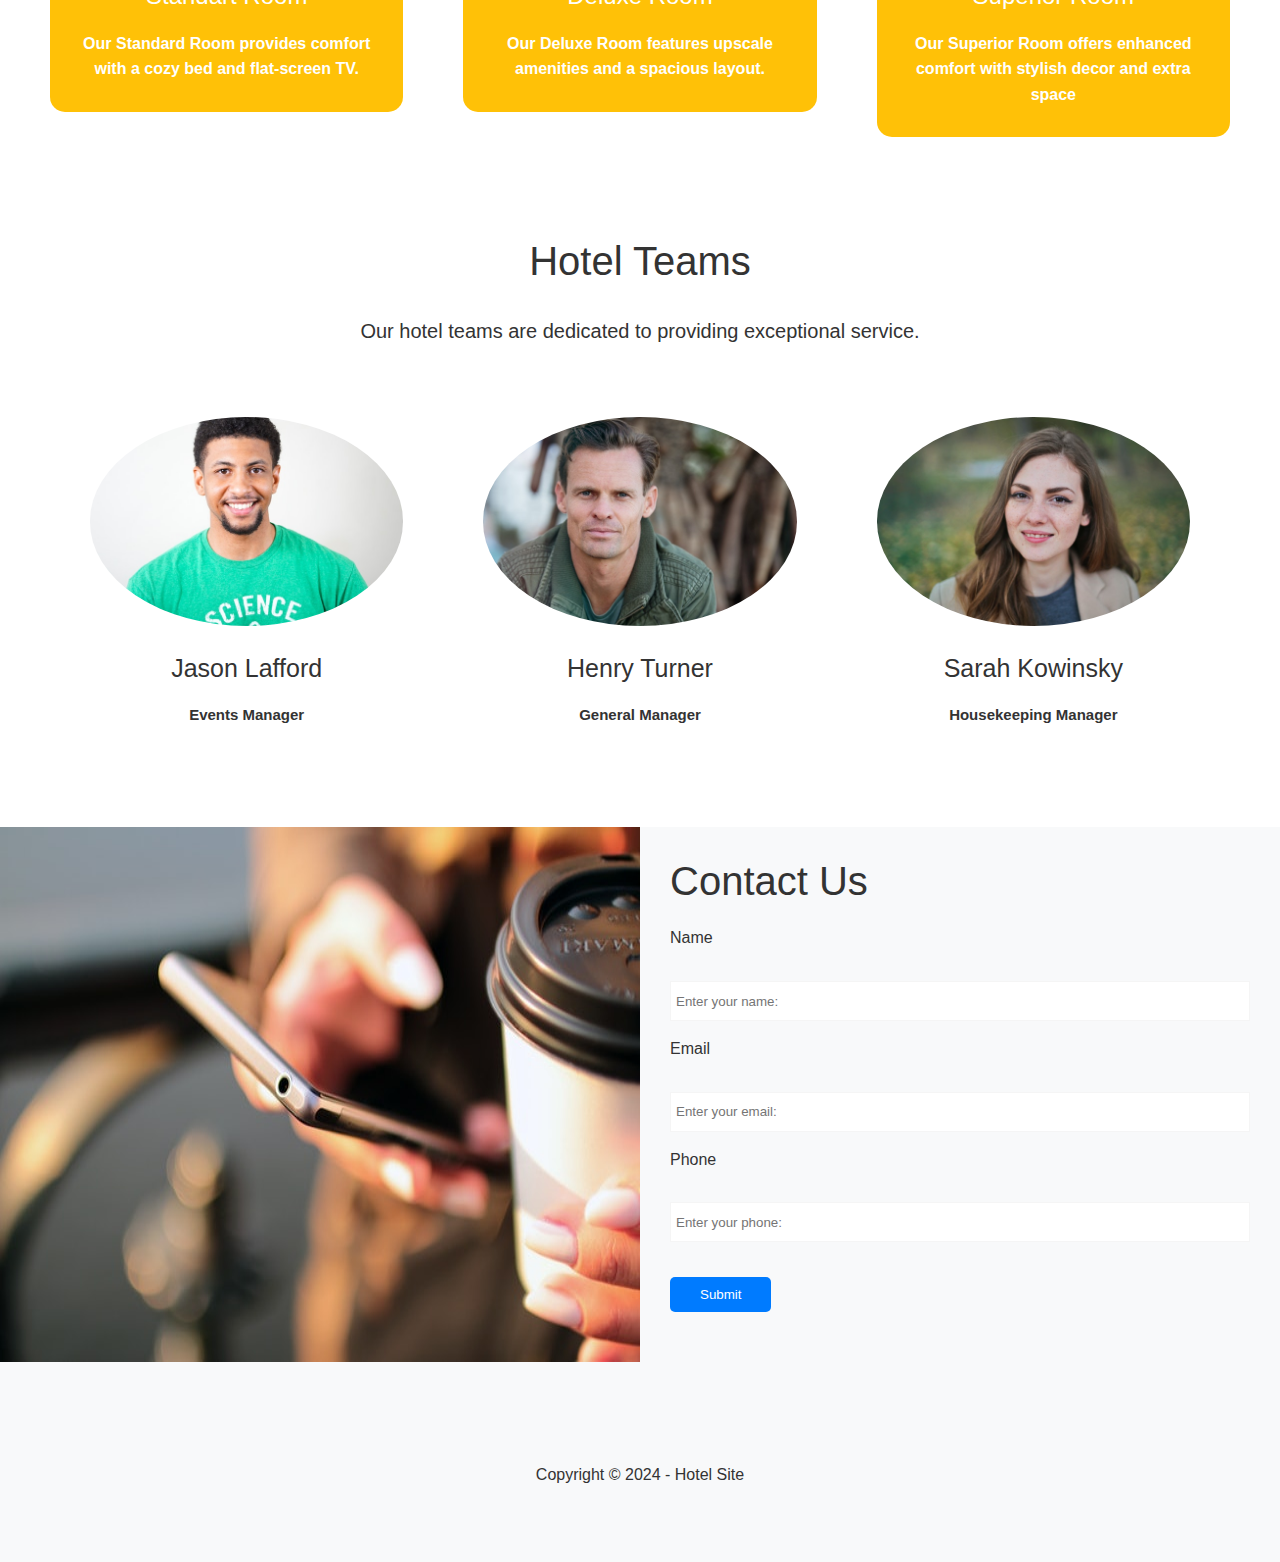
==== commit 90d06bd5: "yazım hataları giderildi." ====
--- a/index.html
+++ b/index.html
@@ -274,7 +274,7 @@
 
 
 
- </main>
+</main>
 
  <!--footer-->
 <footer class="footer bg-light">
--- a/css/style.css
+++ b/css/style.css
@@ -267,4 +267,17 @@
     align-items: center;
     height: 200px;
 
+}
+
+.footer a {
+    color: var(--danger);
+
+}
+.footer a:hover {
+    opacity: 0.7;
+}
+
+.footer .social a {
+    margin-right: 10px;
+    
 }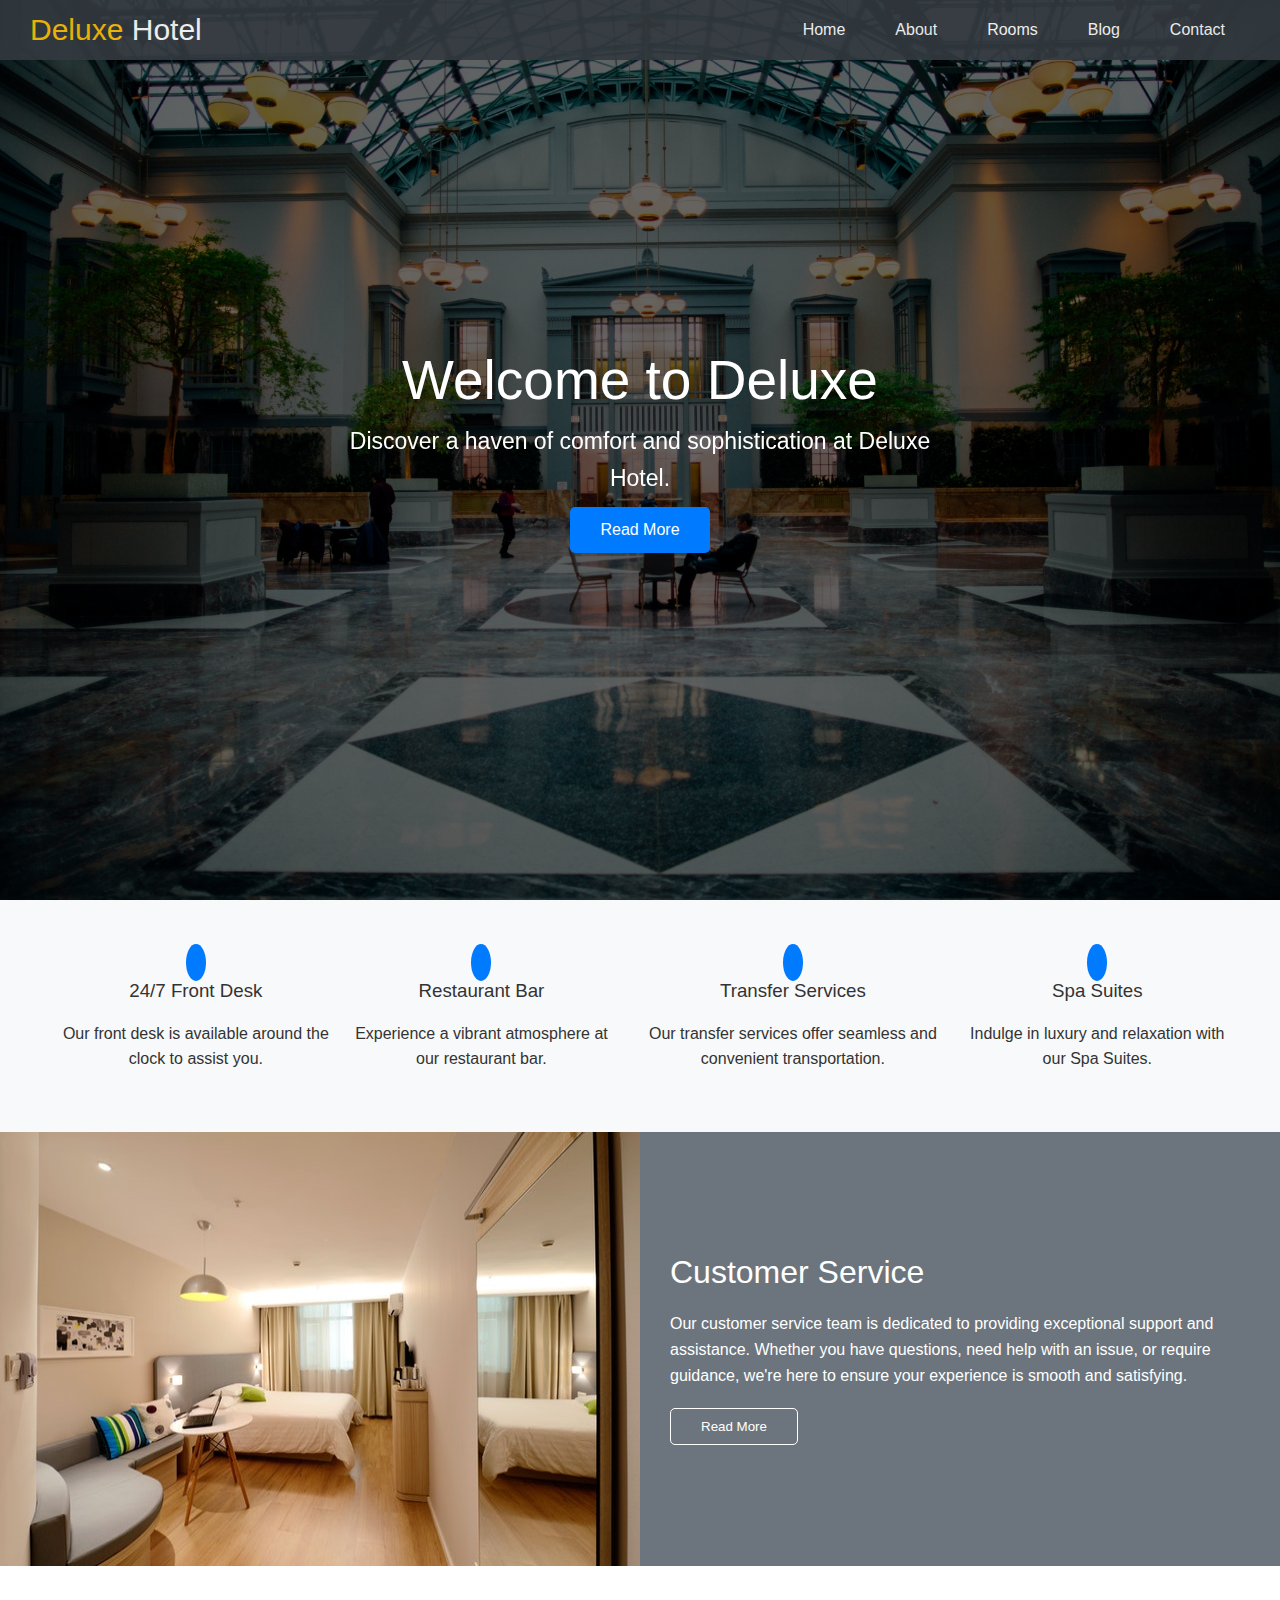
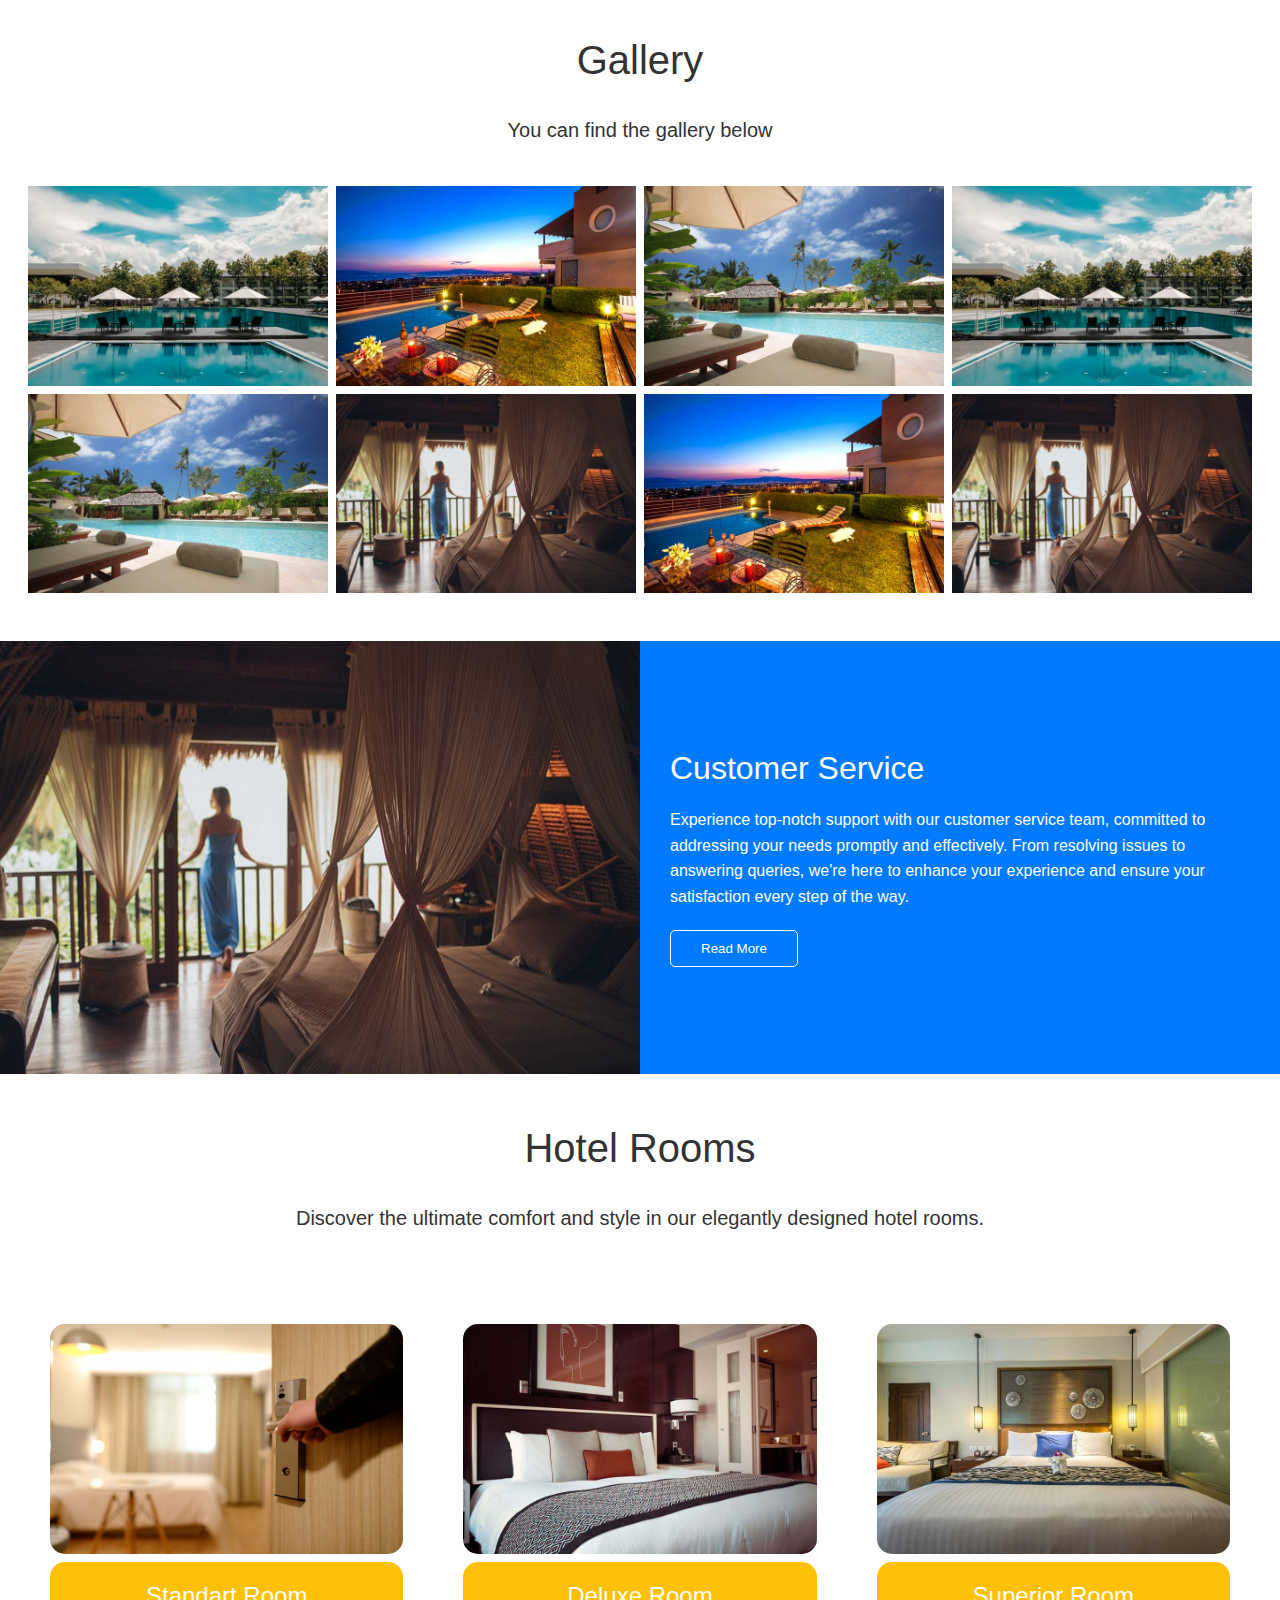
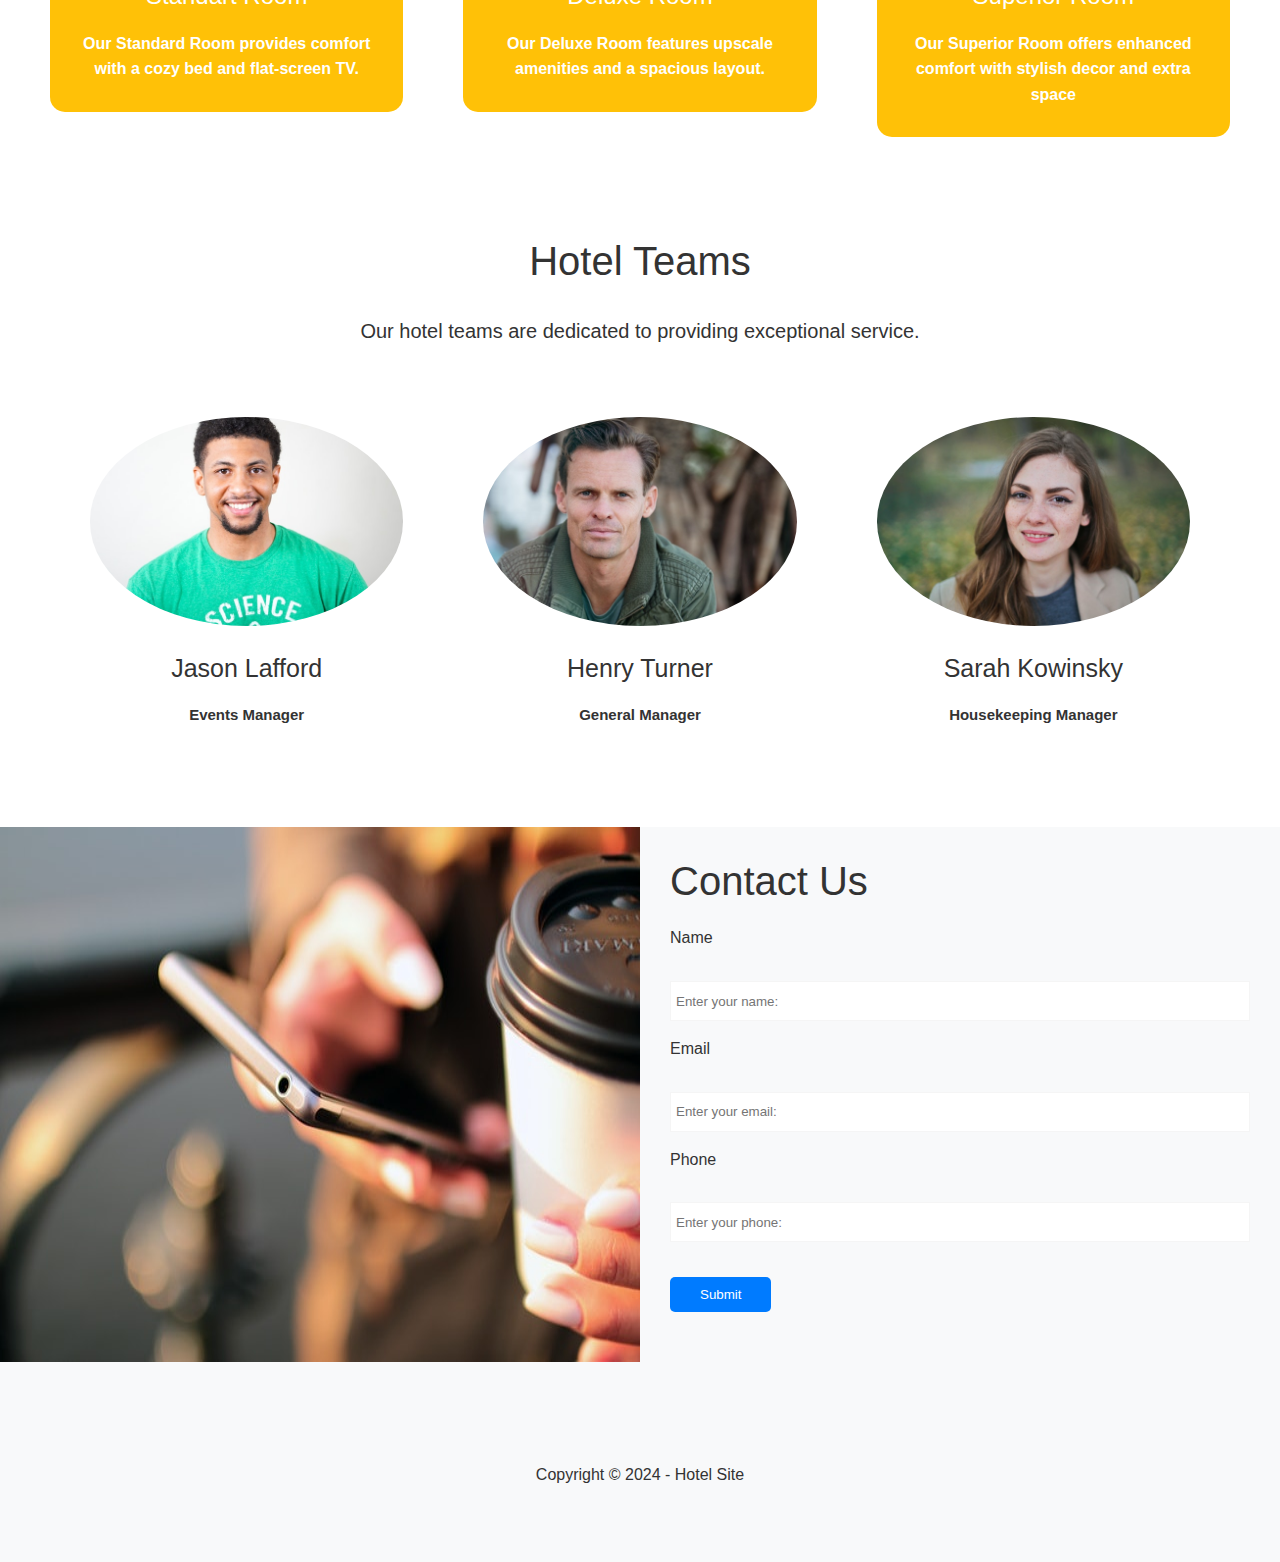
==== commit dc751265: "navbar linkleri düzeltildi." ====
--- a/index.html
+++ b/index.html
@@ -18,9 +18,10 @@
         </nav>
         <ul>
             <li><a href="#home">Home</a></li>
-            <li><a href="#about">About</a></li>
-            <li><a href="#rooms">Rooms</a></li>
-            <li><a href="#contact">Contact</a></li>
+            <li><a href="index.html#about">About</a></li>
+            <li><a href="index.html#room">Rooms</a></li>
+            <li><a href="blogs.html">Blog</a></li>
+            <li><a href="index.html#contact">Contact</a></li>
 
         </ul>
         </nav>
--- a/css/utils.css
+++ b/css/utils.css
@@ -139,6 +139,12 @@
     flex: 1;
 
 }
+.flex-columns.article .column:nth-child(odd) {
+    flex: 2;
+}
+.flex-columns.article .column:nth-child(even) {
+    flex:3;
+}
 
 .flex-columns .column .column-1,
 .flex-columns .column .column-2 {
@@ -190,7 +196,22 @@
     font-size: 2rem;
 }
 
-    
-
-
-
+
+@media (max-width:768px)
+{
+
+   .flex-items{
+    flex-direction: column;
+   }
+   .flex-columns .column {
+    flex: 100%;
+
+}
+.flex-grid .column {
+    flex: 50%;
+    padding: 0 .4rem;
+}
+}    
+
+
+
--- a/css/style.css
+++ b/css/style.css
@@ -101,6 +101,11 @@
     color: #fff;
     position: relative;
 }
+.main-header.blog {
+    background-image: url('../img/bg-1.jpeg');
+    height: 50vh;
+
+}
 .main-header .content {
     display: flex;
     flex-direction: column;
@@ -188,7 +193,7 @@
     font-weight: 700;
     
    
-
+/* about */
 }
 .hotel-rooms .desc h2 {
     margin: 1rem;
@@ -200,7 +205,7 @@
 .flex-items .teams {
     margin: 4rem;
 
-    
+/* team */  
 }
 .flex-items .teams h1 {
     font-size: 2.5rem;
@@ -257,6 +262,15 @@
 }
 .contact h2 {
     font-size: 4rem;
+}
+/*articles */
+.articles {
+    padding: 3rem 5rem;
+}
+.article {
+    margin-top: 1.5rem;
+    color: #fff;
+    
 }
 
 /* footer */
@@ -279,5 +293,27 @@
 
 .footer .social a {
     margin-right: 10px;
-    
+
+}
+
+/* mobile */
+
+@media (max-width:768px) {
+    html {
+        font-size: 9px;
+    }
+    
+    .navbar {
+        flex-direction: column;
+        height: 120px;
+        padding: 20px;
+    }
+    .navbar a {
+        padding: 10px;
+        margin: 0 3px;
+    }
+
+    .teams img {
+        width: 70%;
+    }
 }